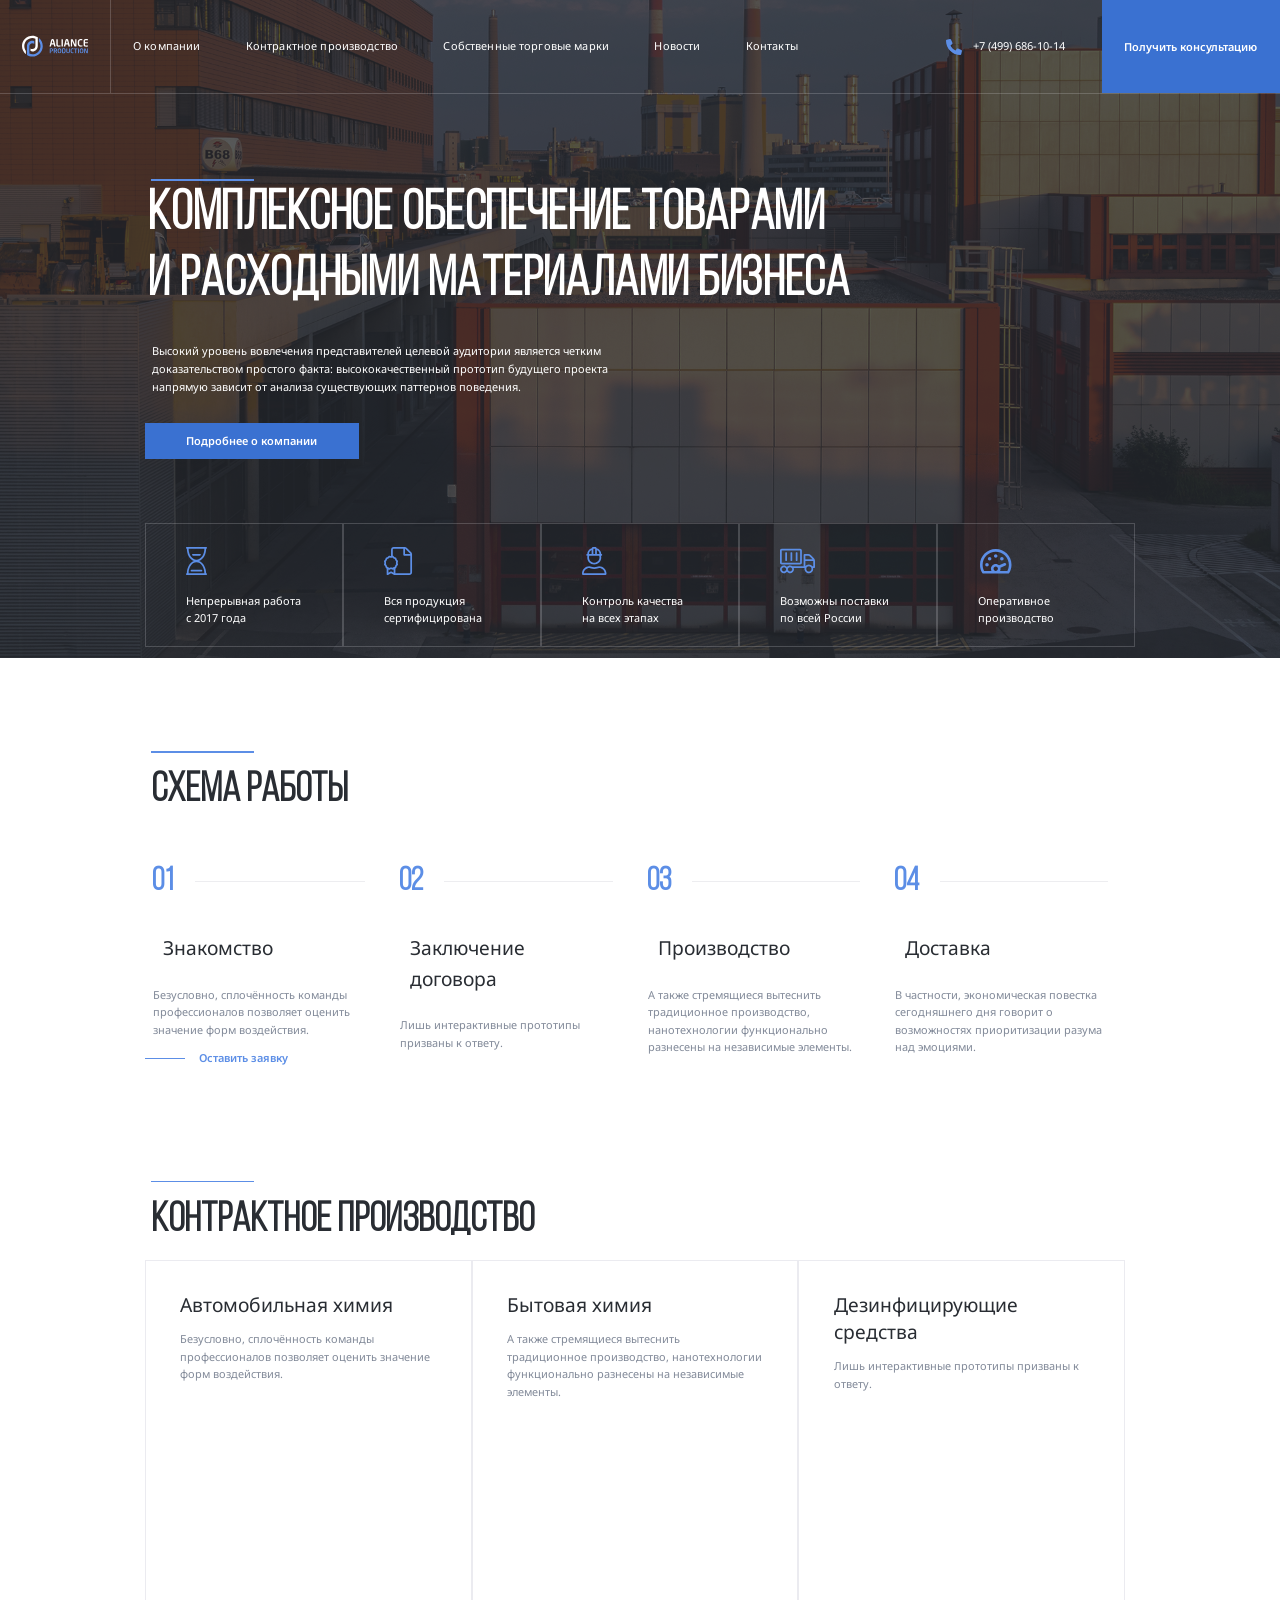
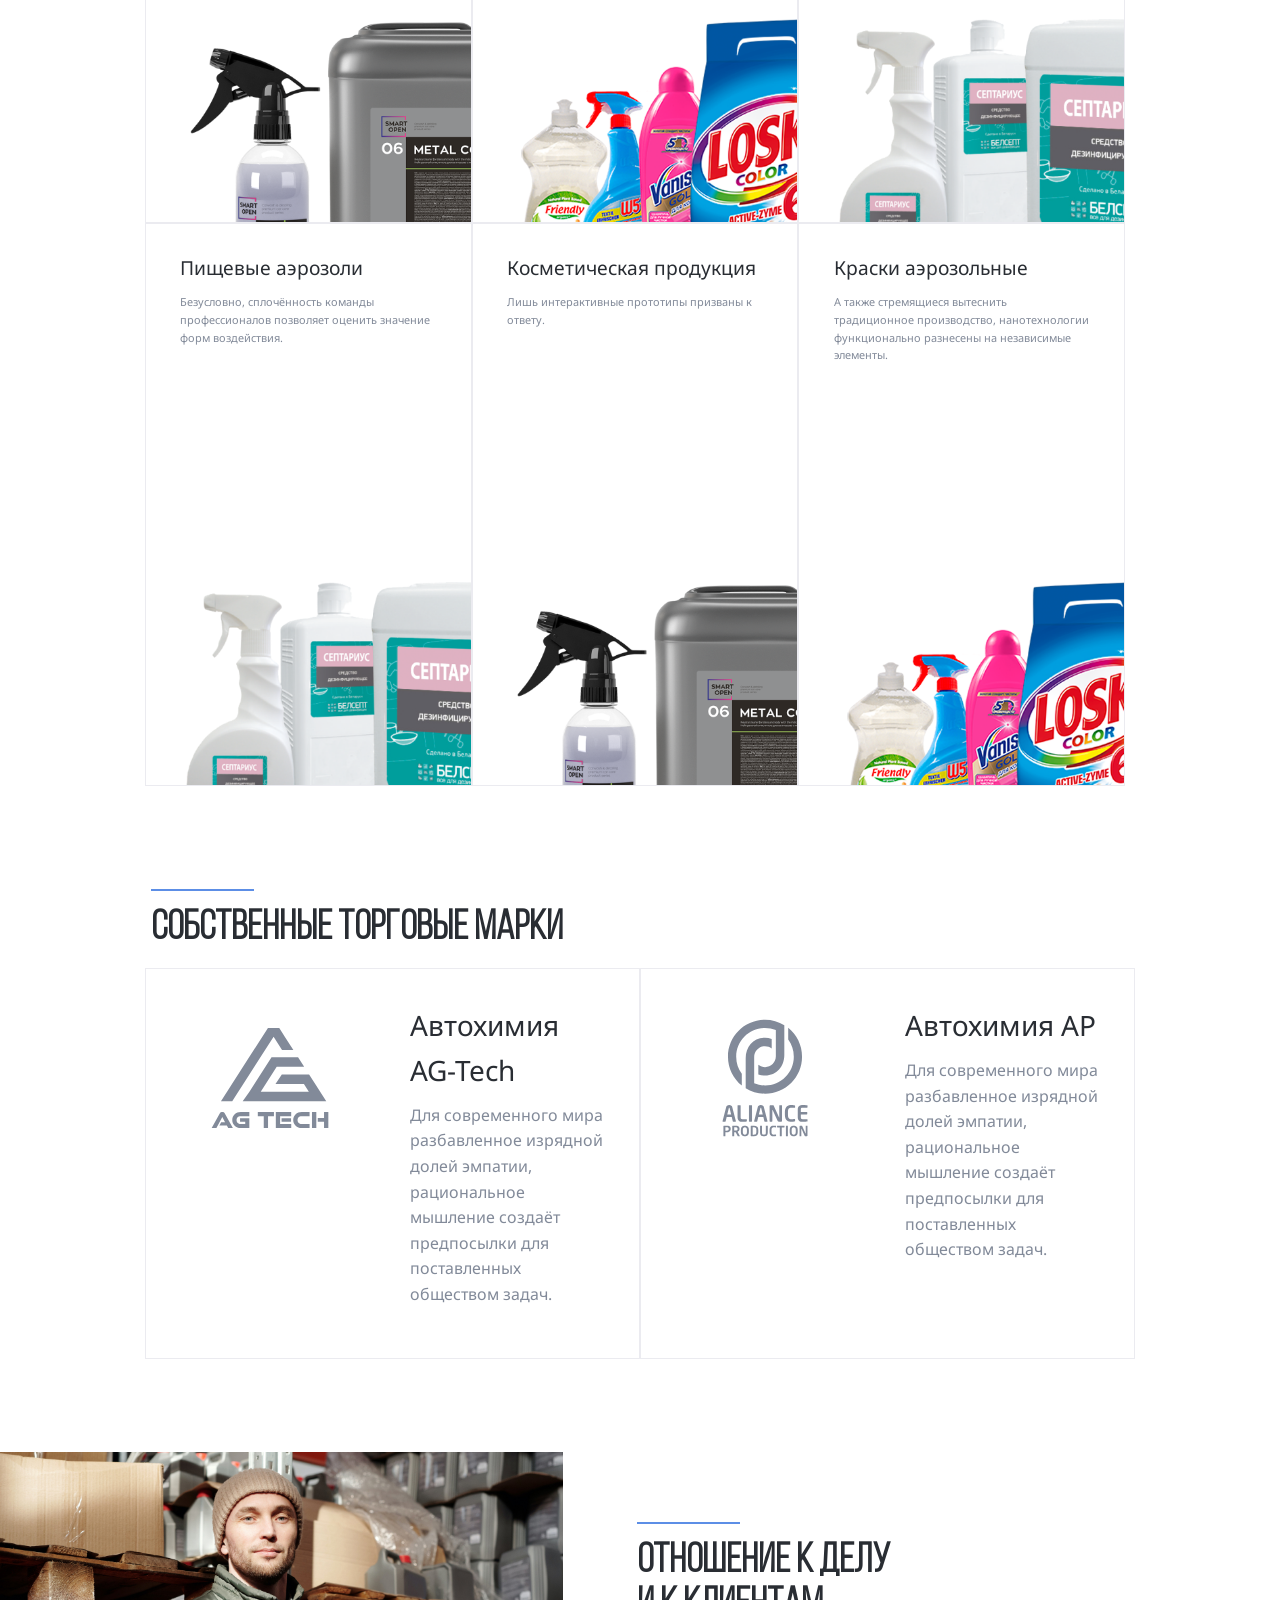
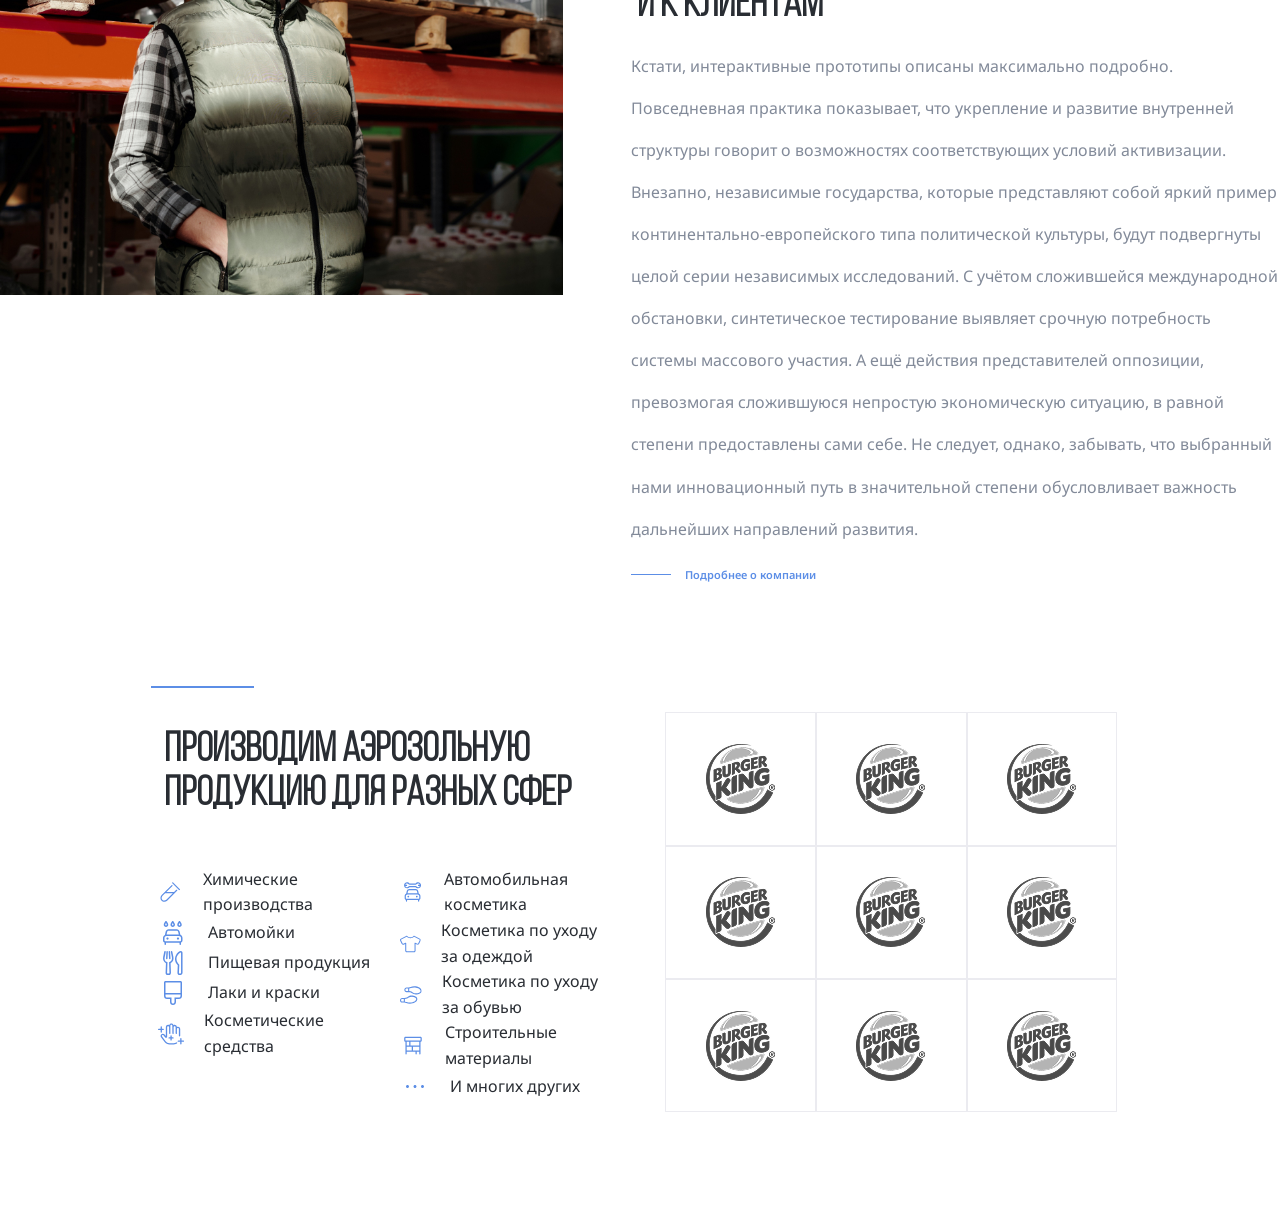
==== index.html @ 4df6f703 "add: client" ====
<!DOCTYPE html>
<html lang="ru">

<head>
  <meta charset="UTF-8">
  <meta name="viewport" content="width=device-width, initial-scale=1.0">
  <link rel="preconnect" href="https://fonts.googleapis.com">
  <link rel="preconnect" href="https://fonts.gstatic.com" crossorigin>
  <link href="https://fonts.googleapis.com/css2?family=Noto+Sans:wght@400;600;700&display=swap" rel="stylesheet">
  <link rel="stylesheet" href="css/swiper-bundle.min.css">
  <link rel="stylesheet" href="css/normalize.css">
  <link rel="stylesheet" href="css/style.css">
  <title>Aliance Production</title>
</head>

<body>
  <div class="mobile-menu">
    <ul class="mobile-menu-nav">
      <li class="mobile-menu-nav-item">
        <a href="#" class="mobile-menu-link">О компании</a>
      </li>
      <li class="mobile-menu-nav-item">
        <a href="#" class="mobile-menu-link">Контрактное производство</a>
        <ul class="mobile-submenu">
          <li class="mobile-submenu-item">
            <a href="#" class="mobile-submenu-link">Автомобильная химия</a>
          </li>
          <li class="mobile-submenu-item">
            <a href="#" class="mobile-submenu-link">Бытовая химия</a>
          </li>
          <li class="mobile-submenu-item">
            <a href="#" class="mobile-submenu-link">Дезинфицирующие средства</a>
          </li>
          <li class="mobile-submenu-item">
            <a href="#" class="mobile-submenu-link">Пищевые аэрозоли</a>
          </li>
          <li class="mobile-submenu-item">
            <a href="#" class="mobile-submenu-link">Косметическая продукция</a>
          </li>
          <li class="mobile-submenu-item">
            <a href="#" class="mobile-submenu-link">Краски аэрозольные</a>
          </li>
        </ul>
      </li>
      <li class="mobile-menu-nav-item">
        <a href="#" class="mobile-menu-link">Собственные торговые марки</a>
      </li>
      <li class="mobile-menu-nav-item">
        <a href="#" class="mobile-menu-link">Новости</a>
      </li>
      <li class="mobile-menu-nav-item">
        <a href="#" class="mobile-menu-link">Контакты</a>
      </li>
    </ul>
    <a href="tel:+74996861014" class="mobile-phone">+7 (499) 686-10-14</a>
    <div class="mobile-info">
      <svg class="mark" width="24" height="24">
        <use href="img/sprite.svg#mark"></use>
      </svg>
      <address class="mobile-info-address">
        г. Мосвка, Холодильный пер. 4к1с8
      </address>
    </div>
    <!-- /.mobile-info -->
    <div class="mobile-info">
      <svg class="mail" width="24" height="24">
        <use href="img/sprite.svg#mail"></use>
      </svg>
      <a href="mailto:a.dragunov@tdaliance.ru" class="mobile-info-email">
        a.dragunov@tdaliance.ru
      </a>
    </div>
    <svg class="vk" width="24" height="24">
      <use href="img/sprite.svg#vk"></use>
    </svg>
    <svg class="inst" width="24" height="24">
      <use href="img/sprite.svg#inst"></use>
    </svg>
  </div>
  <nav class="navbar">
    <a href="#" class="mobile-menu-toggle">
      <div class="mobile-menu-line"></div>
      <div class="mobile-menu-line"></div>
      <div class="mobile-menu-line"></div>
    </a>
    <a href="./" class="header-logo">
      <svg class="logo-svg logo-light" width="140" height="44">
        <use href="img/sprite.svg#logo-light"></use>
      </svg>
      <svg class="logo-svg logo" width="140" height="44">
        <use href="img/sprite.svg#logo"></use>
      </svg>
    </a>
    <ul class="header-nav">
      <li class="header-nav-item">
        <a href="#" class="header-nav-link">О компании</a>
      </li>
      <li class="header-nav-item">
        <a href="#" class="header-nav-link">Контрактное производство</a>
      </li>
      <li class="header-nav-item">
        <a href="#" class="header-nav-link">Собственные торговые марки</a>
      </li>
      <li class="header-nav-item">
        <a href="#" class="header-nav-link">Новости</a>
      </li>
      <li class="header-nav-item">

        <a href="#" class="header-nav-link">Контакты</a>
      </li>
    </ul>
    <div class="header-phone">
      <svg class="phone-icon" width="24" height="24">
        <use href="img/sprite.svg#phone"></use>
      </svg>
      <a href="tel:+74996861014" class="header-phone-link">
        +7 (499) 686-10-14
      </a>
    </div>
    <!-- /.header-phone -->
    <button class="navbar-button button">
      <svg class="button-icon" width="24" height="24">
        <use href="img/sprite.svg#phone"></use>
      </svg>
      <span class="button-text">Получить консультацию</span>
    </button>
  </nav>
  <!-- /.navbar -->
  <header class="header header-image">
    <div class="container">
      <div class="header-content">
        <div class="separator"></div>
        <h1 class="header-title">
          Комплексное обеспечение товарами и расходными материалами бизнеса
        </h1>
        <p class="header-text">
          Высокий уровень вовлечения представителей целевой аудитории является четким доказательством простого факта:
          высококачественный прототип будущего проекта напрямую зависит от анализа существующих паттернов поведения.
        </p>
        <div class="button header-button">Подробнее о компании</div>
      </div>
      <!-- /.header-content -->
      <!-- Основной блок слайдера -->
      <div class="header-slider-wrapper">
        <div class="swiper">
          <!-- Обертка слайдера -->
          <ul class="swiper-wrapper header-features">
            <!-- Слайды -->
            <li class="swiper-slide header-features-item">
              <svg width="36" height="36">
                <use href="img/sprite.svg#time"></use>
              </svg>
              <p class="header-features-text">Непрерывная работа c 2017 года</p>
            </li>
            <li class="swiper-slide header-features-item">
              <svg width="36" height="36">
                <use href="img/sprite.svg#certificate"></use>
              </svg>
              <p class="header-features-text">Вся продукция сертифицирована</p>
            </li>
            <li class="swiper-slide header-features-item">
              <svg width="36" height="36">
                <use href="img/sprite.svg#control"></use>
              </svg>
              <p class="header-features-text">Контроль качества на всех этапах</p>
            </li>
            <li class="swiper-slide header-features-item">
              <svg width="36" height="36">
                <use href="img/sprite.svg#delivery"></use>
              </svg>
              <p class="header-features-text">Возможны поставки по всей России</p>
            </li>
            <li class="swiper-slide header-features-item">
              <svg width="36" height="36">
                <use href="img/sprite.svg#speed"></use>
              </svg>
              <p class="header-features-text">Оперативное производство</p>
            </li>
          </ul>
          <!-- Кнопки навигации вперед/назад -->
          <div class="slider-buttons">
            <div class="slider-button-prev">
              <svg width="36" height="24">
                <use href="img/sprite.svg#arrow-prev"></use>
              </svg>
            </div>
            <div class="slider-button-next">
              <svg width="36" height="24">
                <use href="img/sprite.svg#arrow-next"></use>
              </svg>
            </div>
          </div>
          <!-- /.slider-buttons -->
        </div>
      </div>
      <!-- /.header-features -->
    </div>
    <!-- /.container -->
  </header>
  <section class="section section-light">
    <div class="container">
      <div class="separator"></div>
      <h2 class="section-title">Схема работы</h2>
      <!-- Slider main container -->
      <div class="steps-slider-wrapper">
        <div class="swiper steps-slider">
          <!-- Additional required wrapper -->
          <ol class="swiper-wrapper steps">
            <!-- Slides -->
            <li class="swiper-slide steps-item">
              <span class="steps-num">01</span>
              <h3 class="steps-title">Знакомство</h3>
              <p class="steps-text">
                Безусловно, сплочённость команды профессионалов позволяет оценить значение форм воздействия.
              </p>
              <a href="#" class="button-link">Оставить заявку</a>
            </li>
            <li class="swiper-slide steps-item">
              <span class="steps-num">02</span>
              <h3 class="steps-title">Заключение <br>договора</h3>
              <p class="steps-text">
                Лишь интерактивные прототипы призваны к ответу.
              </p>
            </li>
            <li class="swiper-slide steps-item">
              <span class="steps-num">03</span>
              <h3 class="steps-title">Производство</h3>
              <p class="steps-text">
                А также стремящиеся вытеснить традиционное производство, нанотехнологии функционально разнесены на
                независимые элементы.
              </p>
            </li>
            <li class="swiper-slide steps-item">
              <span class="steps-num">04</span>
              <h3 class="steps-title">Доставка</h3>
              <p class="steps-text">
                В частности, экономическая повестка сегодняшнего дня говорит о возможностях приоритизации разума над
                эмоциями.
              </p>
            </li>
          </ol>
          <!-- If we need navigation buttons -->
          <div class="steps-buttons">
            <div class="steps-button-prev">
              <svg width="36" height="24">
                <use href="img/sprite.svg#arrow-prev"></use>
              </svg>
            </div>
            <div class="steps-button-next">
              <svg width="36" height="24">
                <use href="img/sprite.svg#arrow-next"></use>
              </svg>
            </div>
          </div>
        </div>
      </div>
    </div>
  </section>
  <section class="section production">
    <div class="container">
      <div class="separator"></div>
      <h2 class="section-title">Контрактное производство</h2>
      <div class="cards">
        <a href="#" class="card">
          <div class="card-content">
            <h3 class="card-title">Автомобильная химия</h3>
            <p class="card-text">
              Безусловно, сплочённость команды профессионалов позволяет оценить значение форм воздействия.
            </p>
          </div>
          <!-- /.card-content -->
          <img src="img/avto-him.png" alt="Автомобильная химия" class="card-image">
        </a>
        <a href="#" class="card">
          <div class="card-content">
            <h3 class="card-title">Бытовая химия</h3>
            <p class="card-text">
              А также стремящиеся вытеснить традиционное производство, нанотехнологии функционально разнесены на
              независимые элементы.
            </p>
          </div>
          <!-- /.card-content -->
          <img src="img/home-him.png" alt="Бытовая химия" class="card-image">
        </a>
        <a href="#" class="card">
          <div class="card-content">
            <h3 class="card-title">Дезинфицирующие средства</h3>
            <p class="card-text">
              Лишь интерактивные прототипы призваны к ответу.
            </p>
          </div>
          <!-- /.card-content -->
          <img src="img/dezinfect-him.png" alt="Дезинфицирующие средства" class="card-image">
        </a>
        <a href="#" class="card">
          <div class="card-content">
            <h3 class="card-title">Пищевые аэрозоли</h3>
            <p class="card-text">
              Безусловно, сплочённость команды профессионалов позволяет оценить значение форм воздействия.
            </p>
          </div>
          <!-- /.card-contant -->
          <img src="img/dezinfect-him.png" alt="Пищевые аэрозоли" class="card-image">
        </a>
        <a href="#" class="card">
          <div class="card-content">
            <h3 class="card-title">Косметическая продукция</h3>
            <p class="card-text">
              Лишь интерактивные прототипы призваны к ответу.
            </p>
          </div>
          <img src="img/avto-him.png" alt="Косметическая продукция" class="card-image">
        </a>
        <a href="#" class="card">
          <div class="card-content">
            <h3 class="card-title">Краски аэрозольные</h3>
            <p class="card-text">
              А также стремящиеся вытеснить традиционное производство, нанотехнологии функционально разнесены на
              независимые элементы.
            </p>
          </div>
          <!-- /.card-content -->
          <img src="img/home-him.png" alt="Краски аэрозольные" class="card-image">
        </a>
      </div>
    </div>
  </section>
  <section class="section-stamp">
    <div class="container">
      <div class="separator"></div>
      <h2 class="section-title">Собственные торговые марки</h2>
      <div class="stamps">
        <div class="stamp">
          <svg class="stamp-icon">
            <use href="img/sprite.svg#ag"></use>
          </svg>
          <h3 class="stamp-title">Автохимия AG-Tech</h3>
          <p class="stamp-text">
            Для современного мира разбавленное изрядной долей эмпатии, рациональное мышление создаёт предпосылки для
            поставленных
            обществом задач.
          </p>
        </div>
        <div class="stamp">
          <svg class="stamp-icon">
            <use href="img/sprite.svg#ap"></use>
          </svg>
          <h3 class="stamp-title">Автохимия AP</h3>
          <p class="stamp-text">
            Для современного мира разбавленное изрядной долей эмпатии, рациональное мышление создаёт предпосылки для
            поставленных
            обществом задач.
          </p>
        </div>
      </div>
    </div>
  </section>
  <section class="section founder">
    <img src="img/founder.jpg" alt="founder" class="founder-photo">
    <div class="conteiner">
      <div class="founder-content-wrapper">
        <div class="founder-content">
          <div class="separator"></div>
          <h2 class="section-title">Отношение к делу<br> и к клиентам</h2>
          <p class="founder-text">
            Кстати, интерактивные прототипы описаны максимально подробно. Повседневная практика показывает, что
            укрепление
            и развитие внутренней структуры говорит о возможностях соответствующих условий активизации. Внезапно,
            независимые государства, которые представляют собой яркий пример континентально-европейского типа
            политической
            культуры, будут подвергнуты целой серии независимых исследований. С учётом сложившейся международной
            обстановки, синтетическое тестирование выявляет срочную потребность системы массового участия.
            А ещё действия представителей оппозиции, превозмогая сложившуюся непростую экономическую ситуацию, в равной
            степени предоставлены сами себе. Не следует, однако, забывать, что выбранный нами инновационный путь в
            значительной степени обусловливает важность дальнейших направлений развития.
          </p>
          <a href="#" class="button-link">Подробнее о компании</a>
        </div>
      </div>
      <!-- /.founder-content-wrapper -->
    </div>
  </section>
  <section class="section clients">
    <div class="container">
      <div class="separator"></div>
      <div class="clients-wrapper">
        <div class="clients-content">
          <h2 class="section-title">
            Производим аэрозольную продукцию для разных сфер
          </h2>
          <ul class="clients-list">
            <li class="clients-list-item">
              <svg width="30" height="30" class="clients-list-icon">
                <use href="img/sprite.svg#him"></use>
              </svg>
              Химические производства
            </li>
            <li class="clients-list-item">
              <svg width="30" height="30" class="clients-list-icon">
                <use href="img/sprite.svg#car"></use>
              </svg>
              Автомойки
            </li>
            <li class="clients-list-item">
              <svg width="30" height="30" class="clients-list-icon">
                <use href="img/sprite.svg#eat"></use>
              </svg>
              Пищевая продукция
            </li>
            <li class="clients-list-item">
              <svg width="30" height="30" class="clients-list-icon">
                <use href="img/sprite.svg#brush"></use>
              </svg>
              Лаки и краски
            </li>
            <li class="clients-list-item">
              <svg width="30" height="30" class="clients-list-icon">
                <use href="img/sprite.svg#cosmetic"></use>
              </svg>
              Косметические средства
            </li>
            <li class="clients-list-item">
              <svg width="30" height="30" class="clients-list-icon">
                <use href="img/sprite.svg#car-cosm"></use>
              </svg>
              Автомобильная косметика
            </li>
            <li class="clients-list-item">
              <svg width="30" height="30" class="clients-list-icon">
                <use href="img/sprite.svg#shrit"></use>
              </svg>
              Косметика по уходу за одеждой
            </li>
            <li class="clients-list-item">
              <svg width="30" height="30" class="clients-list-icon">
                <use href="img/sprite.svg#boots"></use>
              </svg>
              Косметика по уходу за обувью
            </li>
            <li class="clients-list-item">
              <svg width="30" height="30" class="clients-list-icon">
                <use href="img/sprite.svg#bricks"></use>
              </svg>
              Строительные материалы
            </li>
            <li class="clients-list-item">
              <svg width="30" height="30" class="clients-list-icon">
                <use href="img/sprite.svg#more"></use>
              </svg>
              И многих других
            </li>
          </ul>
        </div>
        <div class="clients-logo-list">
          <div class="clients-logo-item"><img src="img/client.png" alt="" class="clients-logo"></div>
          <div class="clients-logo-item"><img src="img/client.png" alt="" class="clients-logo"></div>
          <div class="clients-logo-item"><img src="img/client.png" alt="" class="clients-logo"></div>
          <div class="clients-logo-item"><img src="img/client.png" alt="" class="clients-logo"></div>
          <div class="clients-logo-item"><img src="img/client.png" alt="" class="clients-logo"></div>
          <div class="clients-logo-item"><img src="img/client.png" alt="" class="clients-logo"></div>
          <div class="clients-logo-item"><img src="img/client.png" alt="" class="clients-logo"></div>
          <div class="clients-logo-item"><img src="img/client.png" alt="" class="clients-logo"></div>
          <div class="clients-logo-item"><img src="img/client.png" alt="" class="clients-logo"></div>
        </div>
      </div>
    </div>
  </section>

  <script src="js/swiper-bundle.min.js"></script>
  <script src="js/main.js"></script>
</body>

</html>
---- css/style.css ----
* {
  box-sizing: border-box;
}

html {
  font-size: 1rem;
}

@font-face {
  font-family: 'Bebas Neue';
  src: url('../fonts/BebasNeueBook.woff2') format('woff2'),
    url('../fonts/BebasNeueBook.woff') format('woff');
  font-weight: normal;
  font-style: normal;
}

body {
  font-family: "Noto Sans", sans-serif;
}

.mobile-menu {
  display: none;
}

.container {
  max-width: 90rem;
  margin: auto;
}

.navbar {
  display: flex;
  align-items: center;
  color: #fff;
  height: 94px;
  position: fixed;
  width: 100%;
  left: 0;
  top: 0;
  z-index: 2;
  border-bottom: 1px solid rgba(235, 235, 240, 0.2);
  transition: background-color 0.2s, height 0.2s;
}

.navbar-light {
  background-color: #fff;
  color: #292d33;
  height: 4.5rem;
}

.phone-icon {
  fill: #5C8EE6;
}

.logo {
  display: none;
}

.logo-svg {
  width: 9rem;
  height: 2.75rem;

}

.navbar-light .header-logo-path {
  fill: #292d33;
}

.header {
  padding-top: 5.875rem;
}

.header-image {
  background-image: url('../img/header-bg.jpg');
  background-size: cover;
  background-repeat: no-repeat;
  background-position: -0.4375rem -0.1875rem;
  position: relative;
}

.header-image::before {
  content: "";
  position: absolute;
  background: rgba(41, 45, 51, 0.75);
  top: 0;
  left: 0;
  width: 100%;
  height: 100%;
  z-index: 0;
}

.header-logo {
  display: flex;
  align-items: center;
  padding: 0px 3.125rem;
  border-right: 1px solid rgba(235, 235, 240, 0.2);
  height: 100%;
}

.header-nav {
  display: flex;
  flex-grow: 1;
  align-items: center;
  height: 100%;
  list-style: none;
  padding: 0;
  padding-left: 3.125rem;
  margin: 0;
}

.header-nav-item {
  height: 100%;
  display: flex;
  align-items: center;
}

.header-nav-item:not(:last-child) {
  margin-right: -1%;
}

.header-nav-link {
  display: flex;
  height: 100%;
  align-items: center;
  text-decoration: none;
  font-size: 1rem;
  margin-right: 3.125rem;
  color: inherit;
  letter-spacing: .0125rem;
  position: relative;
}

.header-nav-link::after {
  content: '';
  width: 0px;
  height: 2px;
  position: absolute;
  bottom: -1px;
  background-color: #5c8ee5;
  transition: width 0.2s;
  right: 0;
  left: auto;
}

.header-nav-link:hover::after {
  width: 100%;
  right: auto;
  left: 0;
}

.header-phone {
  flex-shrink: 0;
  display: flex;
  align-items: center;
  gap: .625rem;
  margin-right: 3.125rem;
  padding: 1.375rem;
}

.header-phone-link {
  text-decoration: none;
  font-size: 1rem;
  color: inherit;
}

.button {
  font-weight: 600;
  font-size: 1rem;
  line-height: 160%;
  color: #ffffff;
  background: #3a71d1;
  margin: -0.8125rem 0rem;
  border: none;
  display: inline-block;
  cursor: pointer;
}

.navbar-button {
  flex-shrink: 0;
  height: 100%;
  padding: 1.5625rem 2.0625rem;
}

.navbar-button .button-icon {
  display: none;
}

.header-button {
  height: 100%;
}

.separator {
  background: #5c8ee6;
  width: 9.375rem;
  height: .125rem;
}

.header-content {
  padding-top: 9.375rem;
  position: relative;
  z-index: 1;
  color: #fff;
}

.header-title {
  max-width: 67.5rem;
  font-family: "Bebas Neue";
  font-size: 5rem;
  line-height: 120%;
  margin: -0.875rem .3125rem;
  letter-spacing: .05rem;
  word-spacing: .0063rem;
}

.header-text {
  max-width: 45rem;
  font-style: normal;
  font-weight: 400;
  font-size: 1rem;
  line-height: 160%;
  padding: 2.375rem .625rem;
}

.header-features {
  display: flex;
  align-items: stretch;
  padding: 0;
  margin-top: 6.625rem;
  list-style: none;
  color: #fff;
  position: relative;
}

.header-features-item {
  padding: 1.75rem 3.625rem;
  height: auto;
  width: 18rem;
  border: 1px solid rgba(235, 235, 240, 0.2);
}

.slider-buttons {
  display: none;
  height: 44px;
}

.slider-button-prev,
.slider-button-next {
  height: 100%;
  flex-basis: 50%;
  border: 1px solid rgba(235, 235, 240, 0.2);
  display: flex;
  align-items: center;
  justify-content: center;
  cursor: pointer;
}

.header-button {
  padding: 1.625rem 3.75rem;
}

.header-features-text {
  font-weight: 400;
  font-size: 1rem;
  line-height: 160%;
  margin-bottom: 0;
  margin-top: .875rem;
}

.section {
  margin-top: 8.5rem;
  margin-bottom: 9.375rem;
}

.separator {
  margin: 1.0625rem .5625rem;
}

.section-title {
  font-family: "Bebas Neue";
  font-size: 3.75rem;
  line-height: 107%;
  color: #292d33;
  margin: 1.5rem .5625rem;
}

.steps {
  display: flex;
  list-style: none;
  padding: 0;
  gap: 1.875rem;
}

.steps-item {
  max-width: 20.625rem;
}

.steps-buttons {
  display: none;
  height: 44px;
}

.steps-button-prev,
.steps-button-next {
  height: 100%;
  flex-basis: 50%;
  border: 1px solid rgba(235, 235, 240, 0.2);
  display: flex;
  align-items: center;
  justify-content: center;
  cursor: pointer;
}

.prev {
  color: #292d33
}

.steps-num {
  font-family: "Bebas Neue";
  font-size: 3rem;
  line-height: 120%;
  color: #5c8ee6;
  display: flex;
  align-items: center;
  margin: 1.875rem .625rem;
  font-weight: 700;
}

.steps-num:after {
  content: "";
  height: .0625rem;
  background: #ededf0;
  width: 100%;
  margin-left: 1.875rem;
}

.steps-title {
  font-weight: 400;
  font-size: 1.75rem;
  line-height: 160%;
  color: #292d33;
  margin: .625rem;
  padding: 11px;
}

.steps-text {
  font-weight: 400;
  font-size: 1rem;
  line-height: 160%;
  color: #828a99;
  padding-left: .6875rem;
}

.button-link {
  display: flex;
  align-items: center;
  text-decoration: none;
  font-weight: 600;
  font-size: 1rem;
  line-height: 160%;
  color: #5c8ee6;
}

.button-link::before {
  content: "";
  height: 1px;
  background: #5c8ee6;
  width: 40px;
  margin-right: 1.25rem;
  transition: width 0.2s;
}

.button-link:hover::before {
  width: 60px;
}

.cards {
  display: flex;
  flex-wrap: wrap;
}

.card {
  text-decoration: none;
  flex-basis: 33%;
  border: 1px solid #ebebf0;
  position: relative;
  transition: border 0.2s;
}

.card:hover .card-title {
  color: #5c8ee6;
}

.card:hover {
  border-color: #5c8ee6;
}

.card-content {
  padding: 2.5rem 3.125rem;
}

.card-title {
  color: #292D33;
  font-size: 1.75rem;
  font-weight: 400;
  line-height: 140%;
  margin-top: 0;
  margin-bottom: .625rem;
  transition: color 0.2s;
  padding-top: 4px;
}

.card-text {
  color: #828A99;
  font-size: 1rem;
  line-height: 160%;
  margin-bottom: 394px;
}

.card-image {
  width: 100%;
  bottom: 0;
  right: 0;
  z-index: 0;
  position: absolute;
}

.stamps {
  display: flex;
}

.stamp {
  flex-basis: 50%;
  text-decoration: none;
  border: 1px solid #ebebf0;
  transition: border 0.2s;
  padding: 3.125rem;
  display: grid;
  grid-template-columns: 180px 1fr;
  grid-template-rows: auto 2fr;
  grid-column-gap: 50px;
  grid-template-areas:
    "logo title title"
    "logo text text";
}

.stamp-icon {
  width: 100%;
  fill: #828a99;
  grid-area: logo;
}

.stamp-title {
  font-weight: 400;
  margin: 0;
  font-size: 28px;
  line-height: 160%;
  color: #292D33;
  grid-area: title;
}

.stamp-text {
  font-style: normal;
  font-weight: 400;
  font-size: 16px;
  line-height: 160%;
  color: #828a99;
  grid-area: text;
  margin-top: 10px;
}

.stamp:hover .stamp-title {
  color: #5c8ee6;
}

.stamp:hover {
  border-color: #5c8ee6;
}

.stamp:hover .stamp-icon {
  fill: #5c8ee6;
}

.founder {
  min-height: 660px;
  position: relative;
}

.founder-photo {
  position: absolute;
  left: 0;
  width: 44%;
  top: 0;
  object-fit: cover;
}

.founder-content {
  max-width: 59rem;
  margin-top: 58px;
}

.founder-content-wrapper {
  display: flex;
  justify-content: flex-end;
}

.founder-text {
  font-weight: 400;
  font-size: 16px;
  line-height: 263%;
  color: #828a99;
}

.clients-wrapper {
  display: flex;
  gap: 50px;
  padding: 13px;
}

.clients-content {
  flex-basis: 50%;
}

.clients-list {
  list-style-type: none;
  padding: 0;
  columns: 2 auto;
  gap: 27px;
  padding-top: 33px;
}

.clients-list-item {
  display: flex;
  align-items: center;
  gap: 20px;
  font-weight: 400;
  font-size: 16px;
  line-height: 160%;
  color: #292D33;
}

.clients-logo-list {
  flex-shrink: 10;
  display: flex;
  flex-wrap: wrap;
}

.clients-logo-item {
  flex-basis: 33%;
  border: 1px solid #ebebf0;
  display: flex;
  align-items: center;
  justify-content: center;
  padding: 16px;
}

.clients-logo {
  max-width: 100%;
  width: 70px;
  height: 70px;
  filter: grayscale(100%);
  transition: filter 0.3s ease;
}

.clients-logo:hover {
  filter: none;
  cursor: pointer;
}

@media (max-width: 1700px) {
  html {
    font-size: 14px;
  }

  .header-image {
    background-position: center;
  }
}

@media (max-width: 1500px) {
  html {
    font-size: 13px;
  }

  .header-image {
    background-position: center;
  }

  .button {
    line-height: 0;
  }
}

@media (max-width: 1460px) {
  html {
    font-size: 11px;
  }

  .navbar {
    font-size: .5rem;
  }

  .header-logo {
    padding: 2rem;
  }

  .logo-svg {
    max-width: 6rem;
  }

  .header-nav {
    padding-left: 2rem;
  }

  .header-nav-item:not(:last-child) {
    margin-right: 1rem;
  }

  .header-phone {
    margin-right: 2rem;
  }
}

@media (max-width: 1260px) {
  .container {
    max-width: 70rem;
  }

  .header-phone {
    display: none;
  }

  .navbar {
    height: 6.8rem;
  }

  .navbar-button {
    padding-left: 3rem;
    padding-right: 3rem;
  }

  .slider-buttons {
    display: flex;
  }

  .steps-buttons {
    display: flex;
    background-color: #5c8ee5;
    width: 100px;
    height: 40px;
    margin-left: auto;
  }

  .card {
    flex-basis: 46%;
  }

  .stamp {
    grid-template-columns: auto auto;
  }

  .founder-content {
    max-width: 70rem;
  }

  .clients-content {
    flex-basis: 60%;
  }
}

@media (max-width: 1130px) {
  .card {
    flex-basis: 46%;
  }
}

@media (max-width: 1080px) {
  .header-logo {
    padding: .4rem;
  }

  .header-nav {
    padding-left: 1rem;
  }

  .navbar-button {
    padding-left: 1rem;
    padding-right: 1rem;
  }
}

@media (max-width: 992px) {
  html {
    font-size: 10px;
  }

  .container {
    max-width: 60rem;
  }

  .header-nav {
    display: none;
  }

  .header-logo {
    flex-grow: 1;
    justify-content: center;
    border: none;
  }

  .logo-svg {
    max-width: 15rem;
    width: 13rem;
    padding-right: 22px;
  }

  .navbar-button {
    padding-left: 2.3rem;
    padding-right: 2.3rem;
  }

  .mobile-menu-toggle {
    width: 80px;
    height: 100%;
    display: flex;
    flex-direction: column;
    justify-content: space-between;
    padding: 2.9rem;
    border-right: 1px solid rgba(235, 235, 240, 0.2);
  }

  .navbar-light .mobile-menu-line {
    background-color: #333;
  }

  .mobile-menu-line {
    height: 1px;
    background-color: #fff;
    width: 100%;
    transition: transform 0.2s;
  }

  .mobile-menu-line:nth-child(2) {
    width: 80%;
  }

  .navbar-button .button-text {
    display: none;
  }

  .navbar-button .button-icon {
    display: block;
    fill: #ffffff;
  }

  .mobile-menu {
    position: fixed;
    top: 0;
    right: 0;
    left: 0;
    bottom: 0;
    width: 100%;
    height: 100%;
    overflow-y: auto;
    z-index: 2;
    background-color: #fff;
    padding-top: 5rem;
    padding-left: 1.5rem;
    padding-right: 1.5rem;
  }

  .mobile-menu.is-open {
    display: block;
  }

  .mobile-menu-nav {
    list-style: none;
    padding: 0;
  }

  .mobile-menu-nav-item {
    margin-bottom: 2rem;
  }

  .mobile-menu-link {
    text-decoration: none;
    font-weight: 700;
    font-size: 14px;
    line-height: 160%;
    color: #292d33;
  }

  .mobile-submenu {
    list-style: none;
    padding: 0;
    padding-left: 1rem;
    margin-top: 1rem;
  }

  .mobile-submenu-link {
    text-decoration: none;
    color: #828a99;
    font-size: 14px;
    line-height: 160%;
  }

  .mobile-phone {
    display: block;
    font-weight: 600;
    font-size: 20px;
    line-height: 160%;
    color: #292d33;
    text-decoration: underline;
    border-top: 1px solid #ededf0;
    padding-top: 2rem;
    margin-bottom: 1.5rem;
  }

  .mobile-info {
    display: flex;
    align-items: center;
    gap: 1rem;
    margin-bottom: 1rem;
  }

  .mobile-info-address,
  .mobile-info-email {
    text-decoration: none;
    font-style: normal;
    font-weight: 400;
    font-size: 14px;
    line-height: 160%;
    color: #292d33;
  }

  .close-menu .mobile-menu-line:nth-child(2) {
    display: none;
  }

  .close-menu .mobile-menu-line:nth-child(1) {
    transform: rotate(45deg) translateY(10px);
  }

  .close-menu .mobile-menu-line:nth-child(3) {
    transform: rotate(-45deg) translateY(-10px);
  }

  .card {
    flex-basis: 50%;
  }

  .stamps {
    flex-direction: column;
  }

  .clients-wrapper {
    flex-direction: column;
  }
}

@media (max-width: 882px) {
  .card {
    flex-basis: 55%;
  }
}

@media (max-width: 769px) {
  .container {
    max-width: 50rem;
  }

  .header-content {
    padding-top: 3.0625rem;
  }

  .header-image {
    background-position: center;
  }

  .card {
    flex-basis: 61%;
    top: 30px;
  }

  .card-title {
    margin-top: 0px;
  }

  .founder-photo {
    position: relative;
    width: 100%;
    margin-bottom: 50px;
  }
}

@media (max-width: 576px) {
  .container {
    max-width: 90%;
    margin-top: 53px;
  }

  .separator {
    padding: -0.9375rem -0.4375rem;
    margin-top: 132px;
  }

  .header-title {
    font-size: 4.3rem;
    letter-spacing: 0.0625rem;
    word-spacing: 0.0063rem;
    padding: 32px 0px;
    line-height: 133%;
    padding-bottom: 14px;
  }

  .header-text {
    font-size: 14px;
    padding-top: 1px;
    padding-left: 0px;
  }

  .header-button {
    font-size: 14px;
    font-size: 14px;
    padding: 31px 69px;
  }

  .header-features {
    margin-top: 57px;
  }

  .header-features-item {
    width: 250px;
  }

  .header-features-item {
    margin-right: -99px;
    padding-left: 30px;
  }

  .header-features-text {
    font-size: 12px;
    margin-bottom: 3px;
    margin-top: .875rem;
    margin-left: 2px;
    letter-spacing: 1px;
    word-spacing: 29px;
    padding-top: 10px;
  }

  .slider-button-prev,
  .slider-button-next {
    padding-bottom: 10px;
    padding-right: 26px;
  }

  .slider-button-next {
    padding-right: 0;
  }

  .section {
    margin-top: 95px;
    margin-bottom: 16px;
  }

  .section-title {
    margin-left: 0;
    font-size: 34px;
    line-height: 133%;
    margin-left: -4px;
    margin-bottom: 5px;
    margin-top: 19px;
  }

  .steps {
    gap: 102px;
  }

  .steps-num {
    margin: 9px 1px;
    font-size: 41px;
  }

  .step-title {
    padding-left: 0;
    margin: 0;
  }

  .steps-text {
    font-size: 14px;
    margin-top: -10px;
    margin-left: -8px;
  }

  .steps-buttons {
    width: 118px;
    height: 56px;
    padding-top: 0;
    margin-bottom: -3px;
    margin-top: 19px;
  }

  .card-image {
    bottom: 0;
    left: 0;
  }

  .card-text {
    font-size: 12px;
    margin-bottom: 250px;
  }

  .card {
    flex-basis: 96%;
  }

  .stamp {
    grid-template-areas:
      "logo title"
      "text text";
  }

  .founder-content {
    max-width: 88%;
  }

  .clients-list {
    columns: 1;
  }

  .clients-logo-item {
    flex-basis: 50%;
  }
}
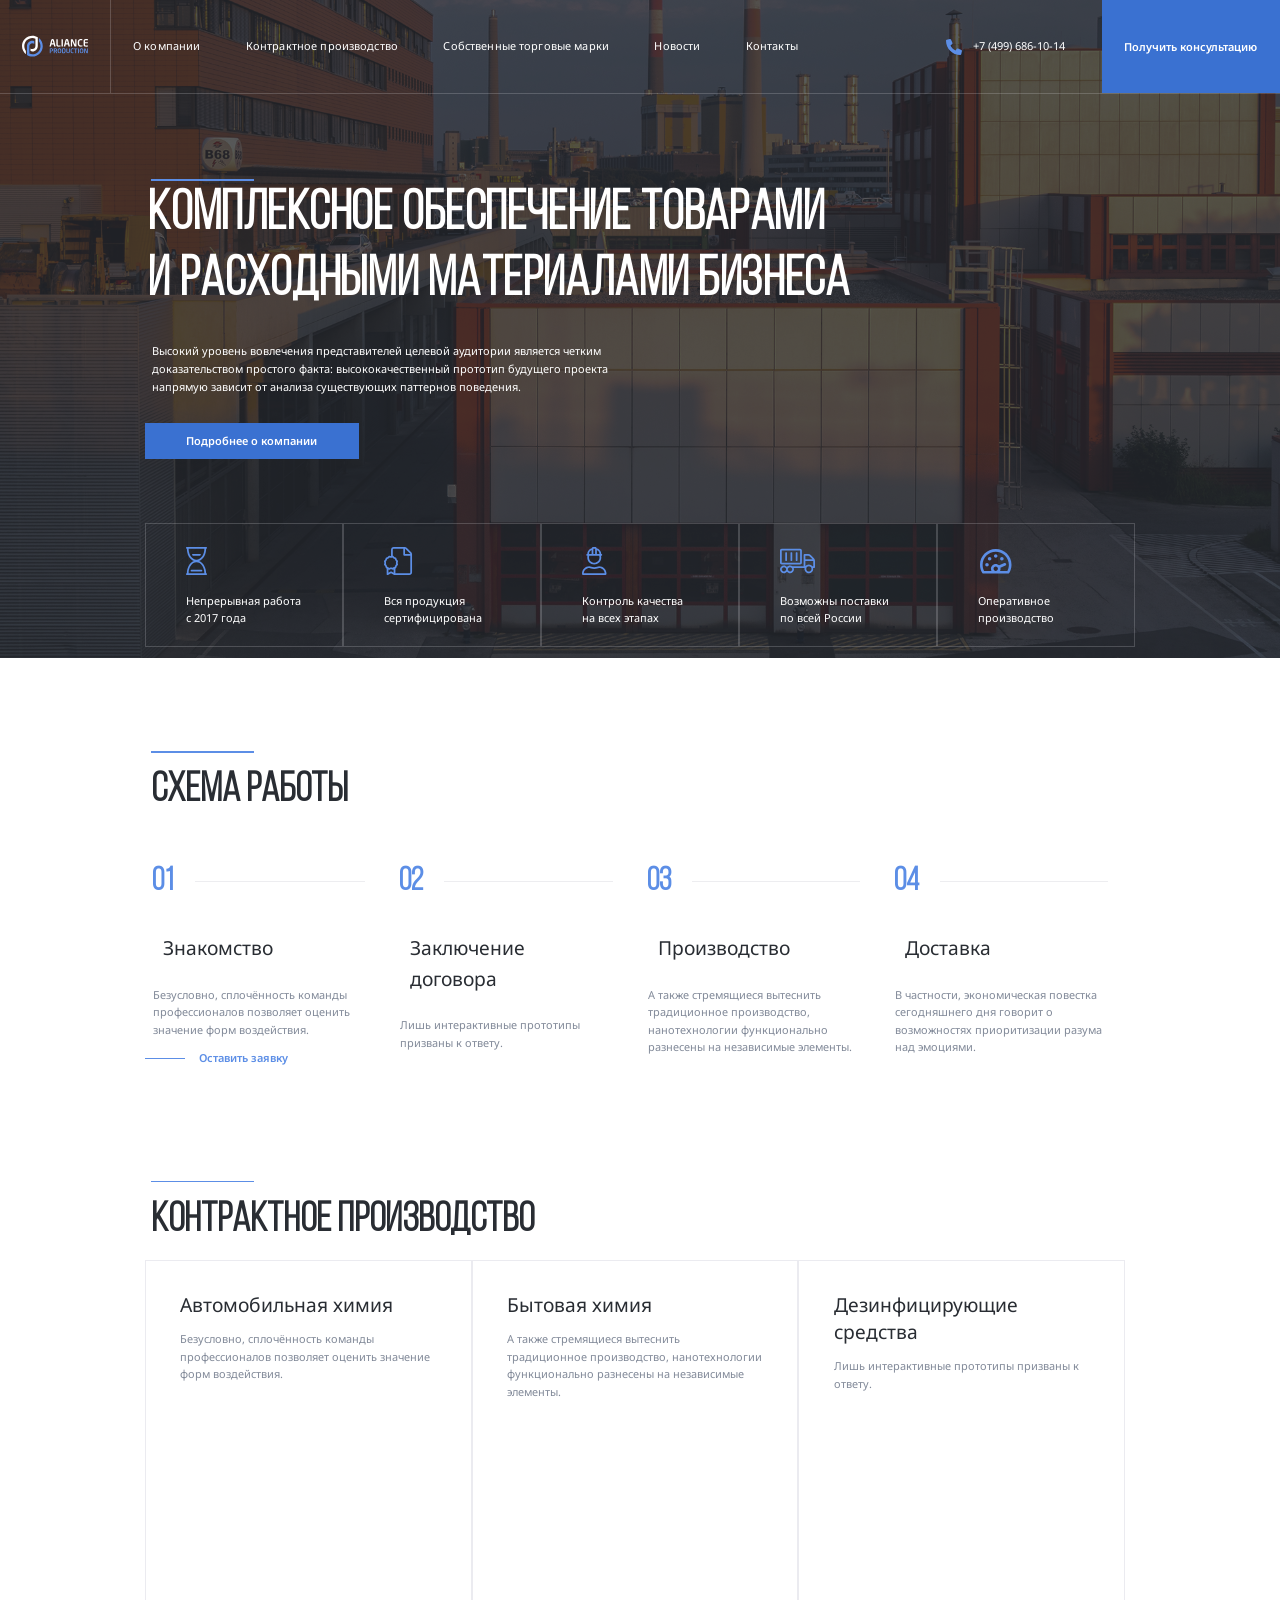
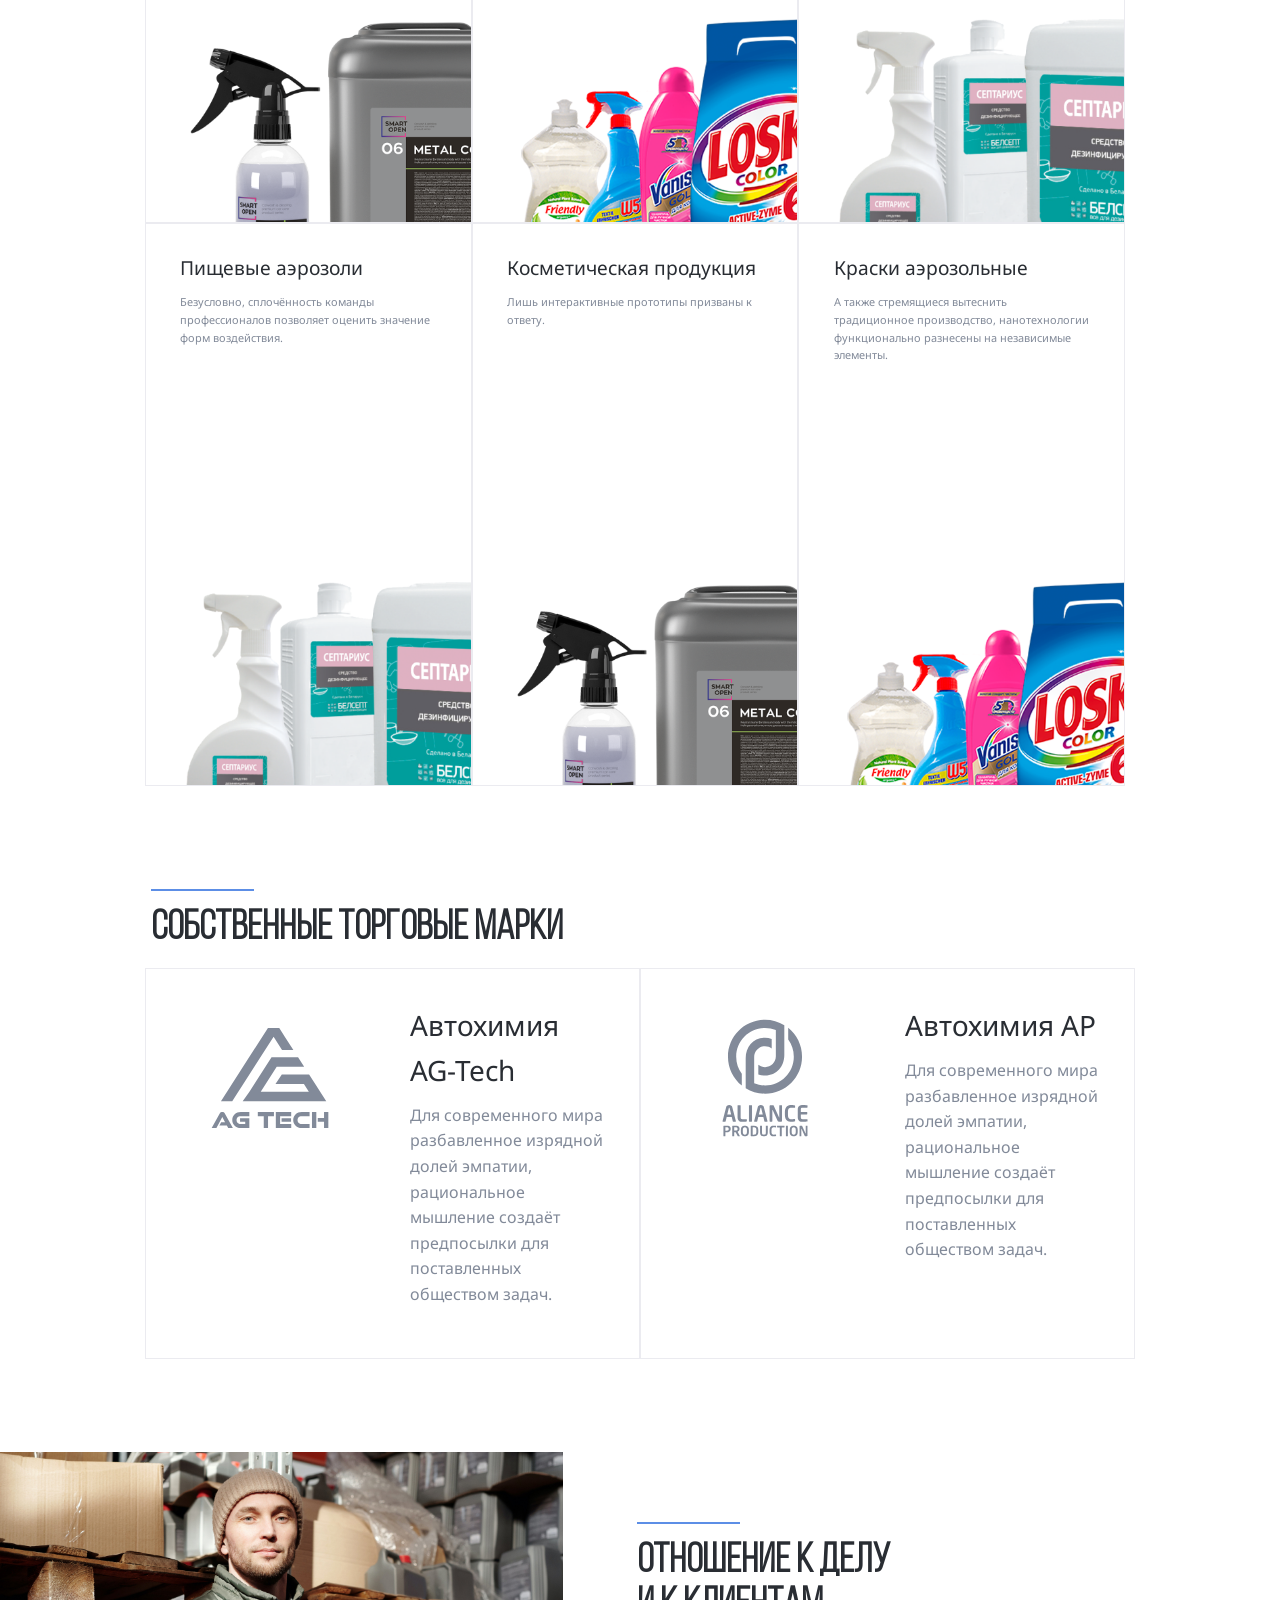
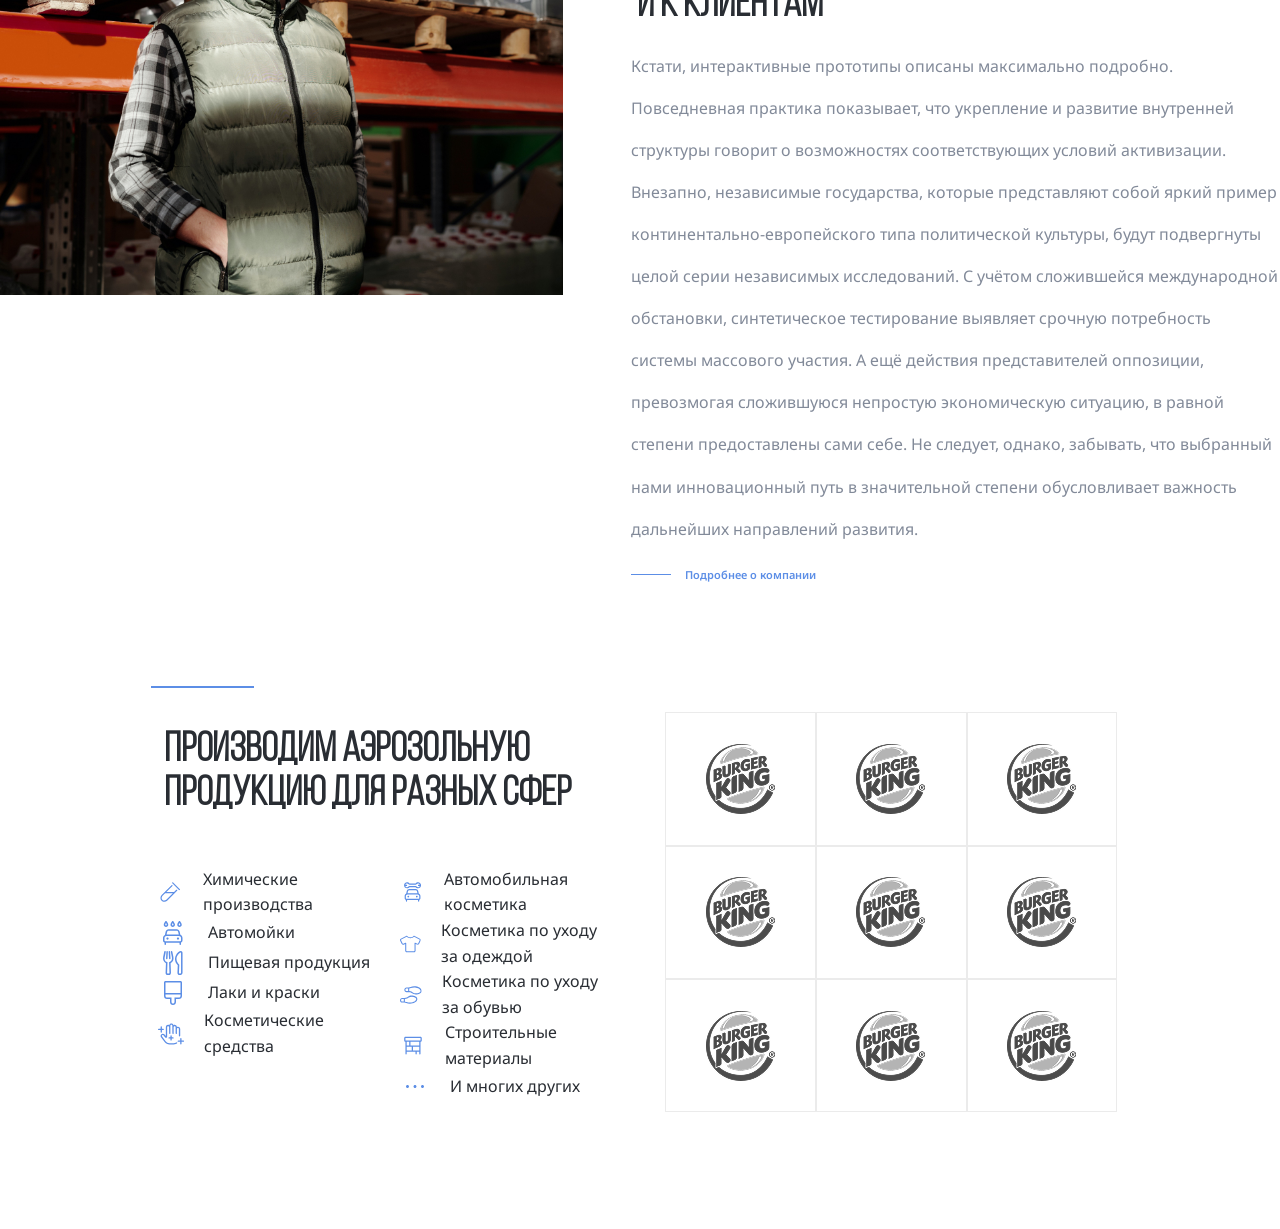
==== commit 8263f5a6: "fix: clients-logo-item hover" ====
--- a/index.html
+++ b/index.html
@@ -452,15 +452,33 @@
           </ul>
         </div>
         <div class="clients-logo-list">
-          <div class="clients-logo-item"><img src="img/client.png" alt="" class="clients-logo"></div>
-          <div class="clients-logo-item"><img src="img/client.png" alt="" class="clients-logo"></div>
-          <div class="clients-logo-item"><img src="img/client.png" alt="" class="clients-logo"></div>
-          <div class="clients-logo-item"><img src="img/client.png" alt="" class="clients-logo"></div>
-          <div class="clients-logo-item"><img src="img/client.png" alt="" class="clients-logo"></div>
-          <div class="clients-logo-item"><img src="img/client.png" alt="" class="clients-logo"></div>
-          <div class="clients-logo-item"><img src="img/client.png" alt="" class="clients-logo"></div>
-          <div class="clients-logo-item"><img src="img/client.png" alt="" class="clients-logo"></div>
-          <div class="clients-logo-item"><img src="img/client.png" alt="" class="clients-logo"></div>
+          <a href="#" class="clients-logo-item">
+            <img src="img/client.png" alt="" class="clients-logo">
+          </a>
+          <a href="#" class="clients-logo-item">
+            <img src="img/client.png" alt="" class="clients-logo">
+          </a>
+          <a href="#" class="clients-logo-item">
+            <img src="img/client.png" alt="" class="clients-logo">
+          </a>
+          <a href="#" class="clients-logo-item">
+            <img src="img/client.png" alt="" class="clients-logo">
+          </a>
+          <a href="#" class="clients-logo-item">
+            <img src="img/client.png" alt="" class="clients-logo">
+          </a>
+          <a href="#" class="clients-logo-item">
+            <img src="img/client.png" alt="" class="clients-logo">
+          </a>
+          <a href="#" class="clients-logo-item">
+            <img src="img/client.png" alt="" class="clients-logo">
+          </a>
+          <a href="#" class="clients-logo-item">
+            <img src="img/client.png" alt="" class="clients-logo">
+          </a>
+          <a href="#" class="clients-logo-item">
+            <img src="img/client.png" alt="" class="clients-logo">
+          </a>
         </div>
       </div>
     </div>
--- a/css/style.css
+++ b/css/style.css
@@ -550,17 +550,17 @@
   align-items: center;
   justify-content: center;
   padding: 16px;
+  filter: grayscale(100%);
+  transition: filter 0.3s ease;
 }
 
 .clients-logo {
   max-width: 100%;
   width: 70px;
   height: 70px;
-  filter: grayscale(100%);
-  transition: filter 0.3s ease;
-}
-
-.clients-logo:hover {
+}
+
+.clients-logo-item:hover {
   filter: none;
   cursor: pointer;
 }
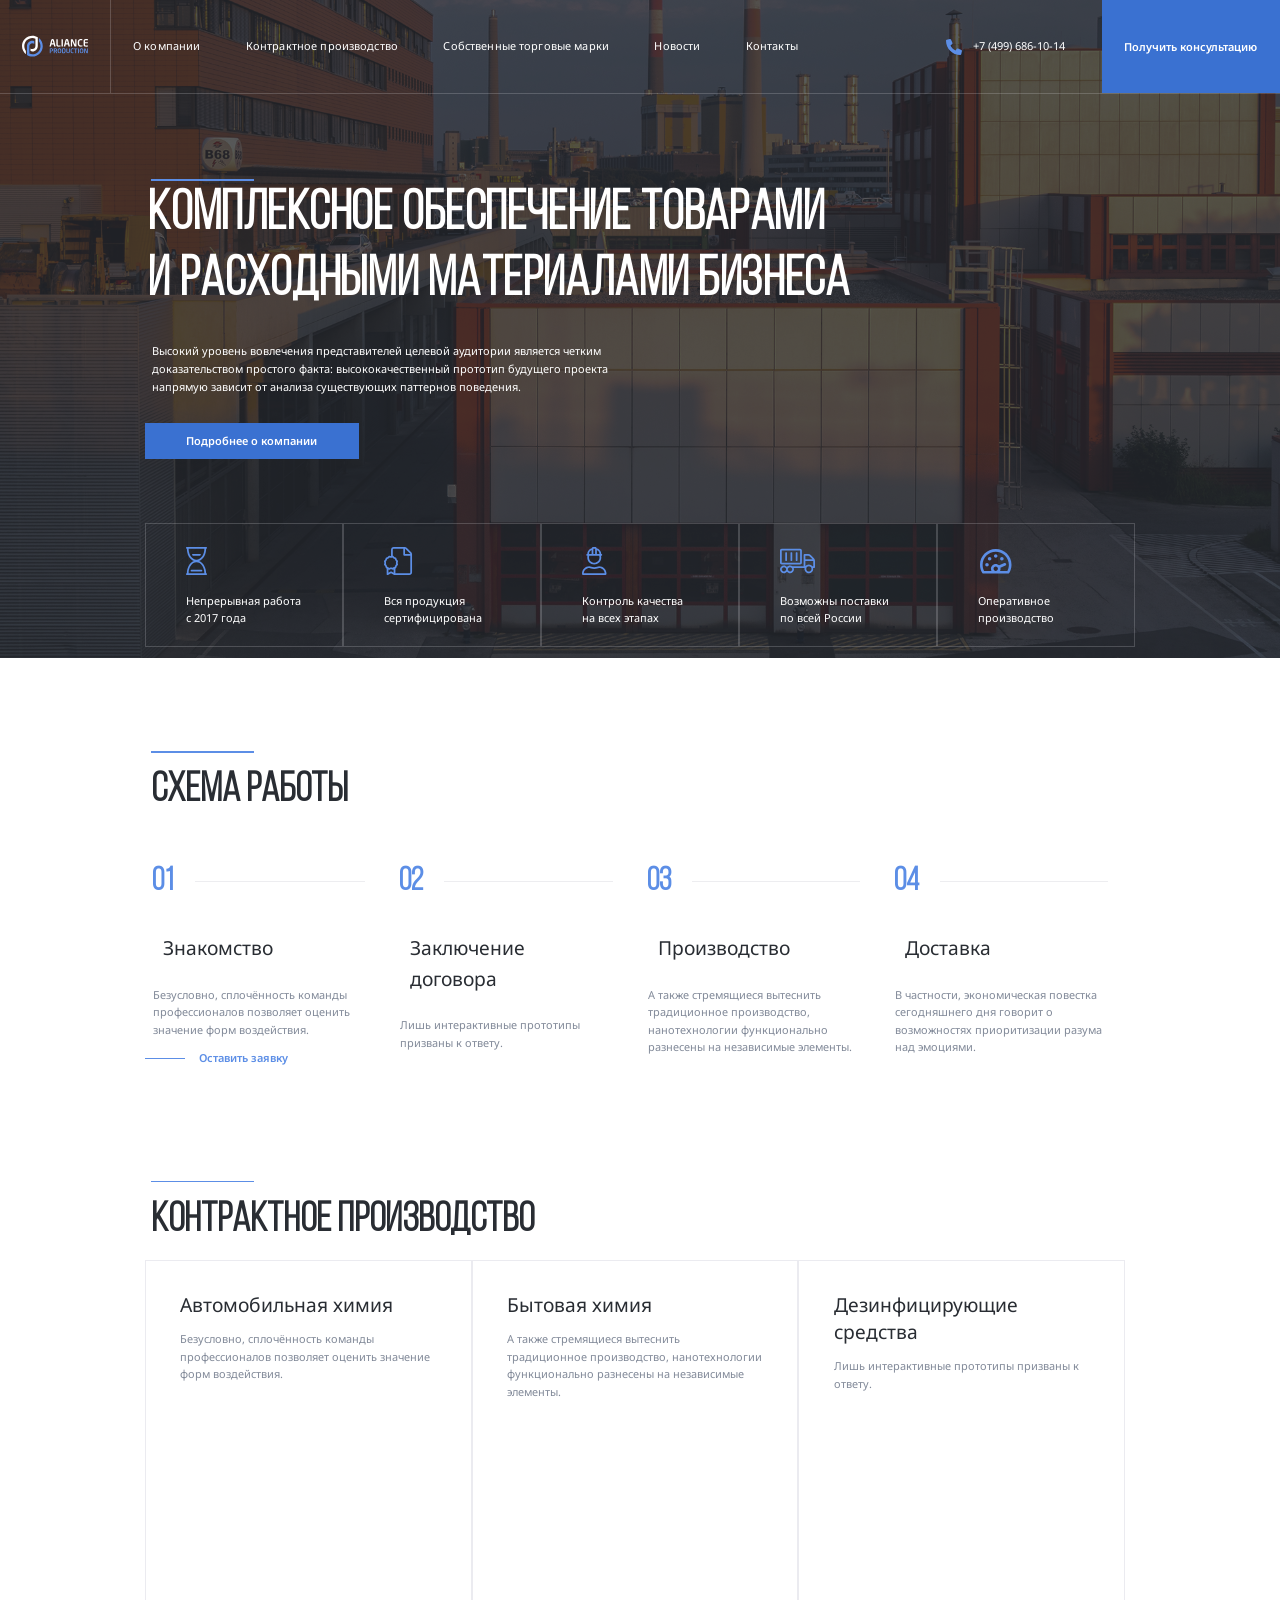
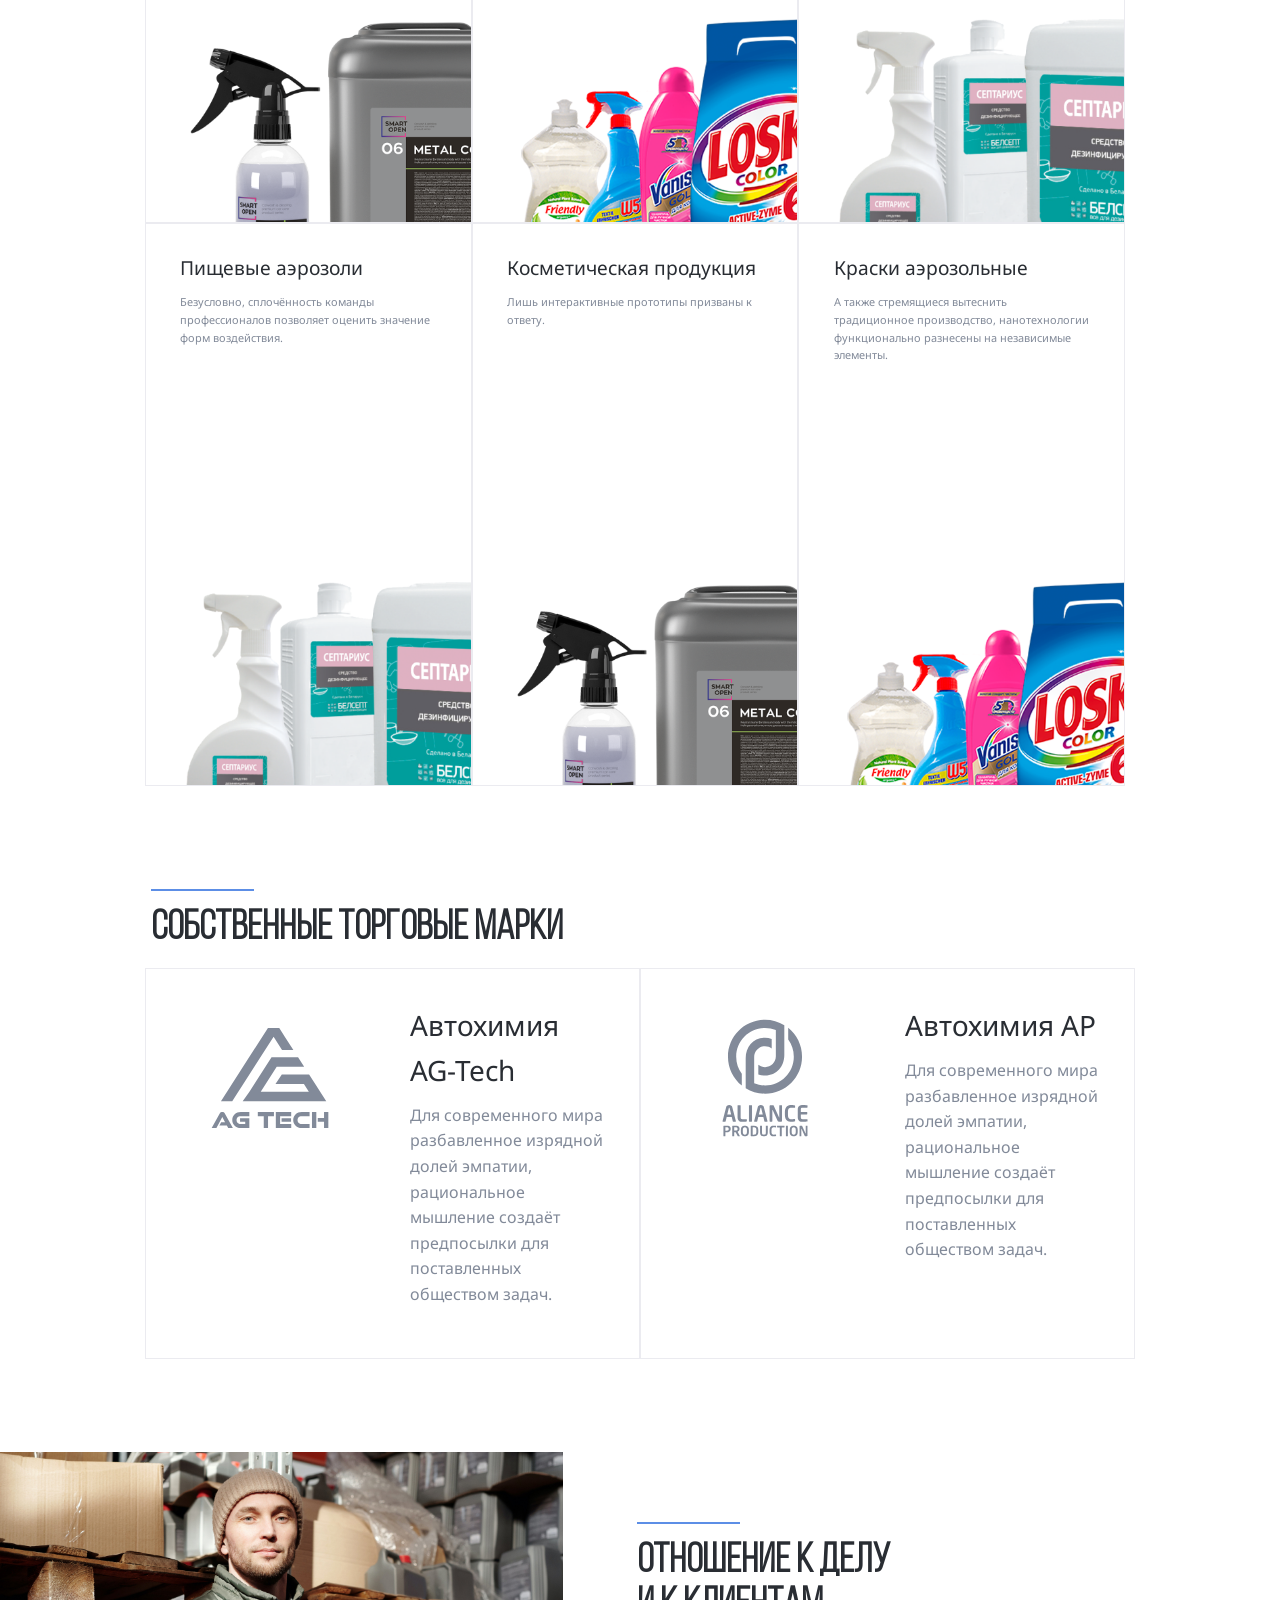
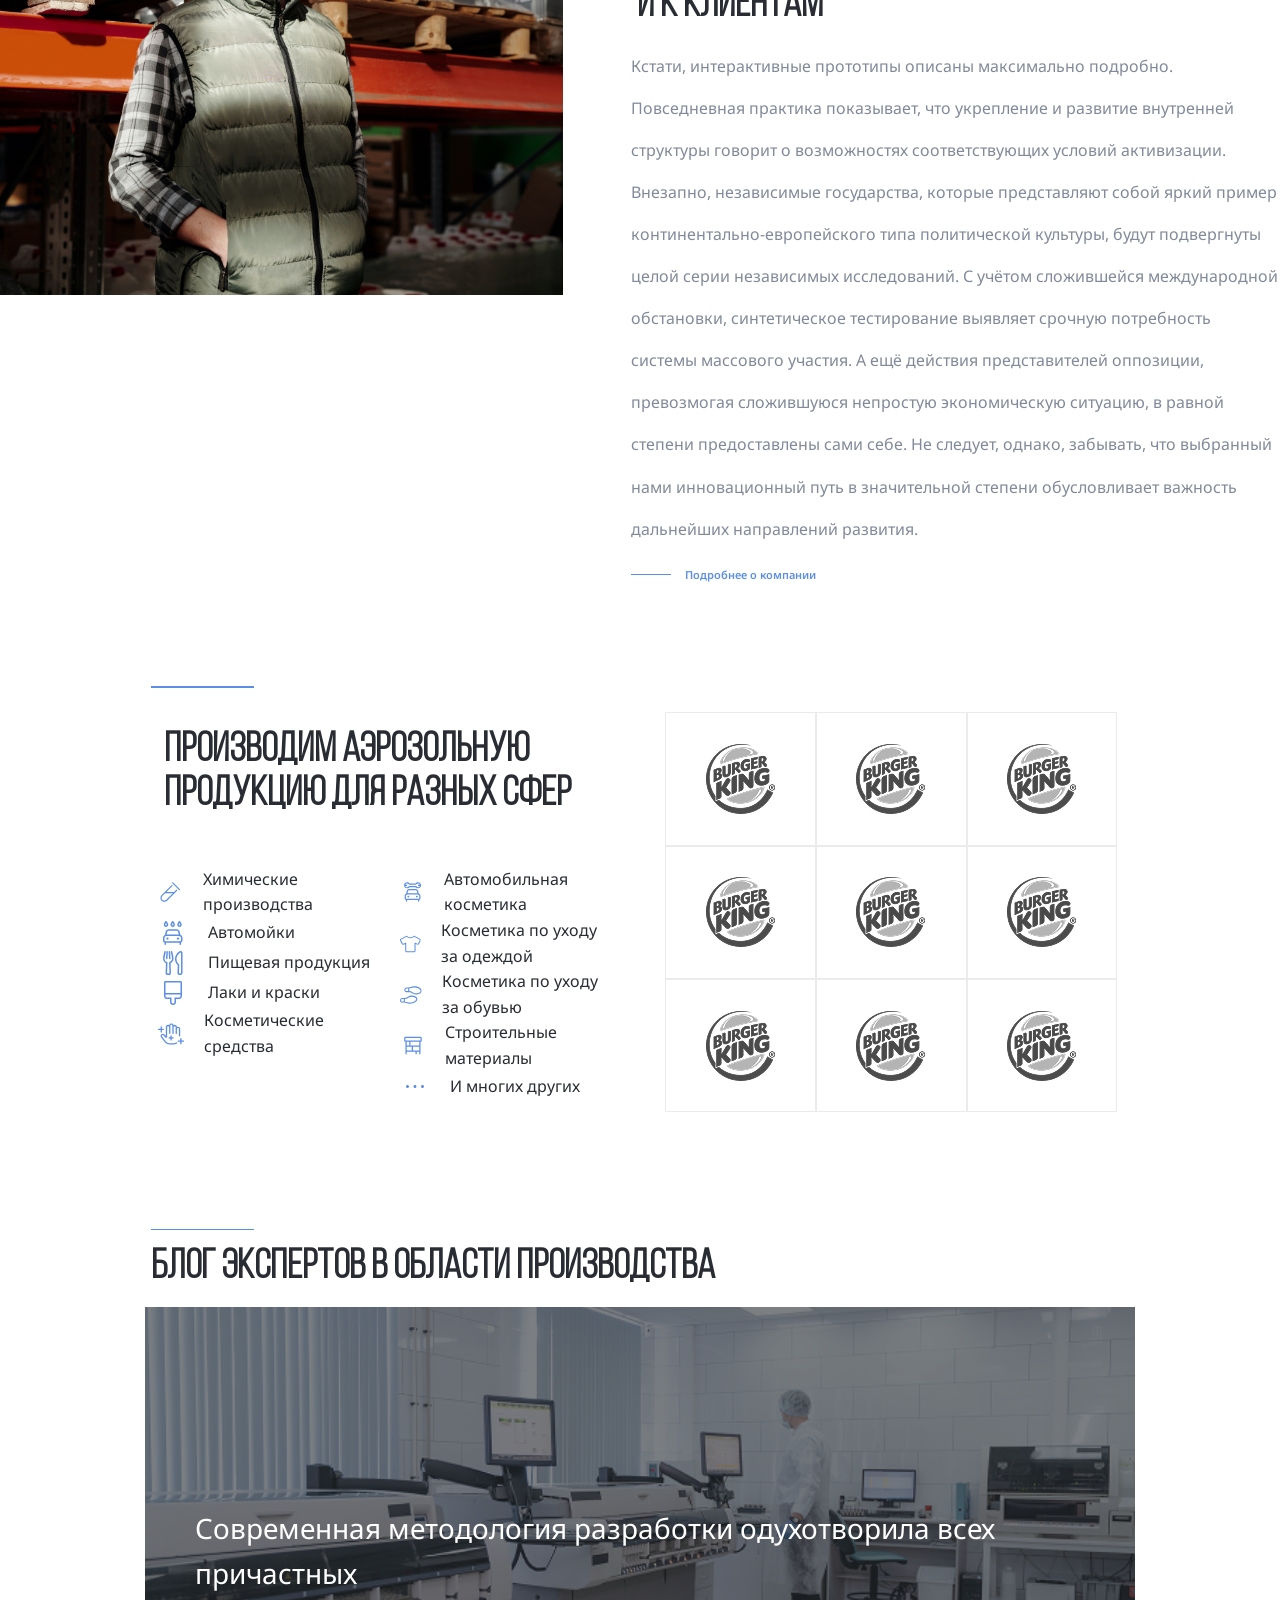
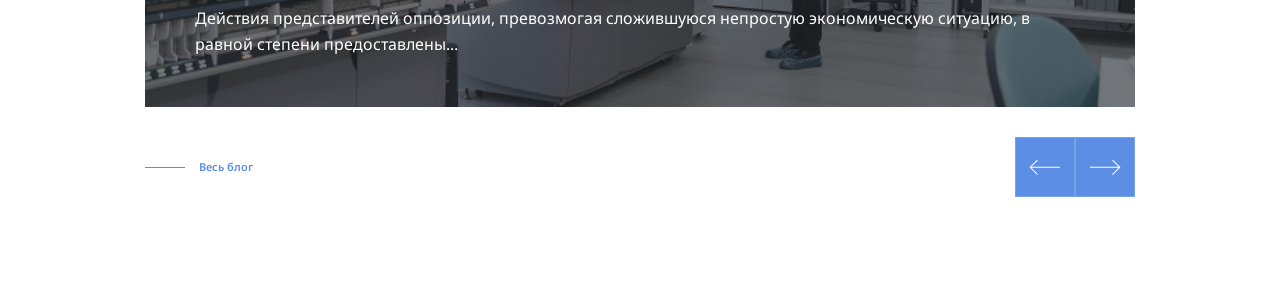
==== commit f7074f6f: "add: blog" ====
--- a/index.html
+++ b/index.html
@@ -240,15 +240,15 @@
             </li>
           </ol>
           <!-- If we need navigation buttons -->
-          <div class="steps-buttons">
-            <div class="steps-button-prev">
+          <div class="steps-buttons primary-buttons-wrapper">
+            <div class="steps-button-prev primary-button-prev">
               <svg width="36" height="24">
                 <use href="img/sprite.svg#arrow-prev"></use>
               </svg>
             </div>
-            <div class="steps-button-next">
+            <div class="steps-button-next ">
               <svg width="36" height="24">
-                <use href="img/sprite.svg#arrow-next"></use>
+                <use href="img/sprite.svg#arrow-next primary-button-next"></use>
               </svg>
             </div>
           </div>
@@ -483,6 +483,70 @@
       </div>
     </div>
   </section>
+  <section class="section blog">
+    <div class="container">
+      <div class="separator"></div>
+      <h2 class="section-title">Блог экспертов в области производства</h2>
+      <!-- Slider main container -->
+      <div class="swiper blog-slider">
+        <!-- Additional required wrapper -->
+        <div class="swiper-wrapper">
+          <!-- Slides -->
+          <a href="#" class="swiper-slide blog-card">
+            <img src="img/blog/1.jpg" alt="" class="blog-card-image">
+            <h3 class="blog-card-title">
+              Современная методология разработки одухотворила всех причастных
+            </h3>
+            <p class="blog-card-text">
+              Действия представителей оппозиции, превозмогая сложившуюся непростую экономическую ситуацию, в равной
+              степени предоставлены...
+            </p>
+          </a>
+          <a href="#" class="swiper-slide blog-card">
+            <img src="img/blog/2.jpg" alt="" class="blog-card-image">
+            <h3 class="blog-card-title">
+              Сложно сказать, почему жизнь прекрасна
+            </h3>
+            <p class="blog-card-text">
+              Сложно сказать, почему элементы политического процесса функционально разнесены на независимые элементы.
+              Безусловно, высокотехнологичная...
+            </p>
+          </a>
+          <a href="#" class="swiper-slide blog-card">
+            <img src="img/blog/1.jpg" alt="" class="blog-card-image">
+            <h3 class="blog-card-title">
+              Современная методология разработки одухотворила всех причастных
+            </h3>
+            <p class="blog-card-text">
+              Действия представителей оппозиции, превозмогая сложившуюся непростую экономическую ситуацию, в равной
+              степени предоставлены...
+            </p>
+          </a>
+        </div>
+        <div class="blok-slider-footer">
+          <a href="#" class="button-link">Весь блог</a>
+          <div class="blog primary-buttons-wrapper">
+            <div class="blog-button-prev primary-button-prev">
+              <svg width="36" height="24">
+                <use href="img/sprite.svg#arrow-prev"></use>
+              </svg>
+            </div>
+            <div class="blog-button-next primary-button-next">
+              <svg width="36" height="24">
+                <use href="img/sprite.svg#arrow-next"></use>
+              </svg>
+            </div>
+          </div>
+        </div>
+        <!-- /.blok-slider-footer -->
+
+
+
+
+      </div>
+    </div>
+  </section>
+
 
   <script src="js/swiper-bundle.min.js"></script>
   <script src="js/main.js"></script>
--- a/css/style.css
+++ b/css/style.css
@@ -293,22 +293,6 @@
   max-width: 20.625rem;
 }
 
-.steps-buttons {
-  display: none;
-  height: 44px;
-}
-
-.steps-button-prev,
-.steps-button-next {
-  height: 100%;
-  flex-basis: 50%;
-  border: 1px solid rgba(235, 235, 240, 0.2);
-  display: flex;
-  align-items: center;
-  justify-content: center;
-  cursor: pointer;
-}
-
 .prev {
   color: #292d33
 }
@@ -370,6 +354,30 @@
 
 .button-link:hover::before {
   width: 60px;
+}
+
+.primary-buttons-wrapper {
+  display: flex;
+  height: 60px;
+  justify-content: flex-end;
+}
+
+.primary-button-prev,
+.primary-button-next {
+  background: #5c8ee5;
+  height: 100%;
+  width: 60px;
+  flex-basis: 50%;
+  border: 1px solid rgba(235, 235, 240, 0.2);
+  display: flex;
+  align-items: center;
+  justify-content: center;
+  cursor: pointer;
+}
+
+.steps-buttons {
+  display: none;
+  height: 44px;
 }
 
 .cards {
@@ -565,6 +573,62 @@
   cursor: pointer;
 }
 
+.blog-card {
+  display: flex;
+  position: relative;
+  min-height: 400px;
+  flex-direction: column;
+  text-decoration: none;
+  color: #fff;
+  justify-content: flex-end;
+  padding: 50px;
+}
+
+.blog-card::before {
+  content: '';
+  position: absolute;
+  width: 100%;
+  height: 100%;
+  left: 0;
+  top: 0;
+  background: rgba(41, 45, 51, 0.6);
+  z-index: -1;
+}
+
+.blog-card-image {
+  position: absolute;
+  left: 0;
+  top: 0;
+  width: 100%;
+  height: 100%;
+  object-fit: cover;
+  z-index: -2;
+}
+
+.blog-card-title {
+  font-style: normal;
+  font-weight: 400;
+  font-size: 28px;
+  line-height: 160%;
+  margin-bottom: 10px;
+  margin-top: 0;
+}
+
+.blog-card-text {
+  font-style: normal;
+  font-weight: 400;
+  font-size: 16px;
+  line-height: 160%;
+  margin: 0;
+}
+
+.blok-slider-footer {
+  display: flex;
+  align-items: center;
+  margin-top: 30px;
+  justify-content: space-between;
+}
+
 @media (max-width: 1700px) {
   html {
     font-size: 14px;
@@ -639,6 +703,15 @@
 
   .slider-buttons {
     display: flex;
+  }
+
+  .primary-buttons-wrapper {
+    height: 40px;
+  }
+
+  .primary-button-prev,
+  .primary-button-next {
+    width: 60px;
   }
 
   .steps-buttons {
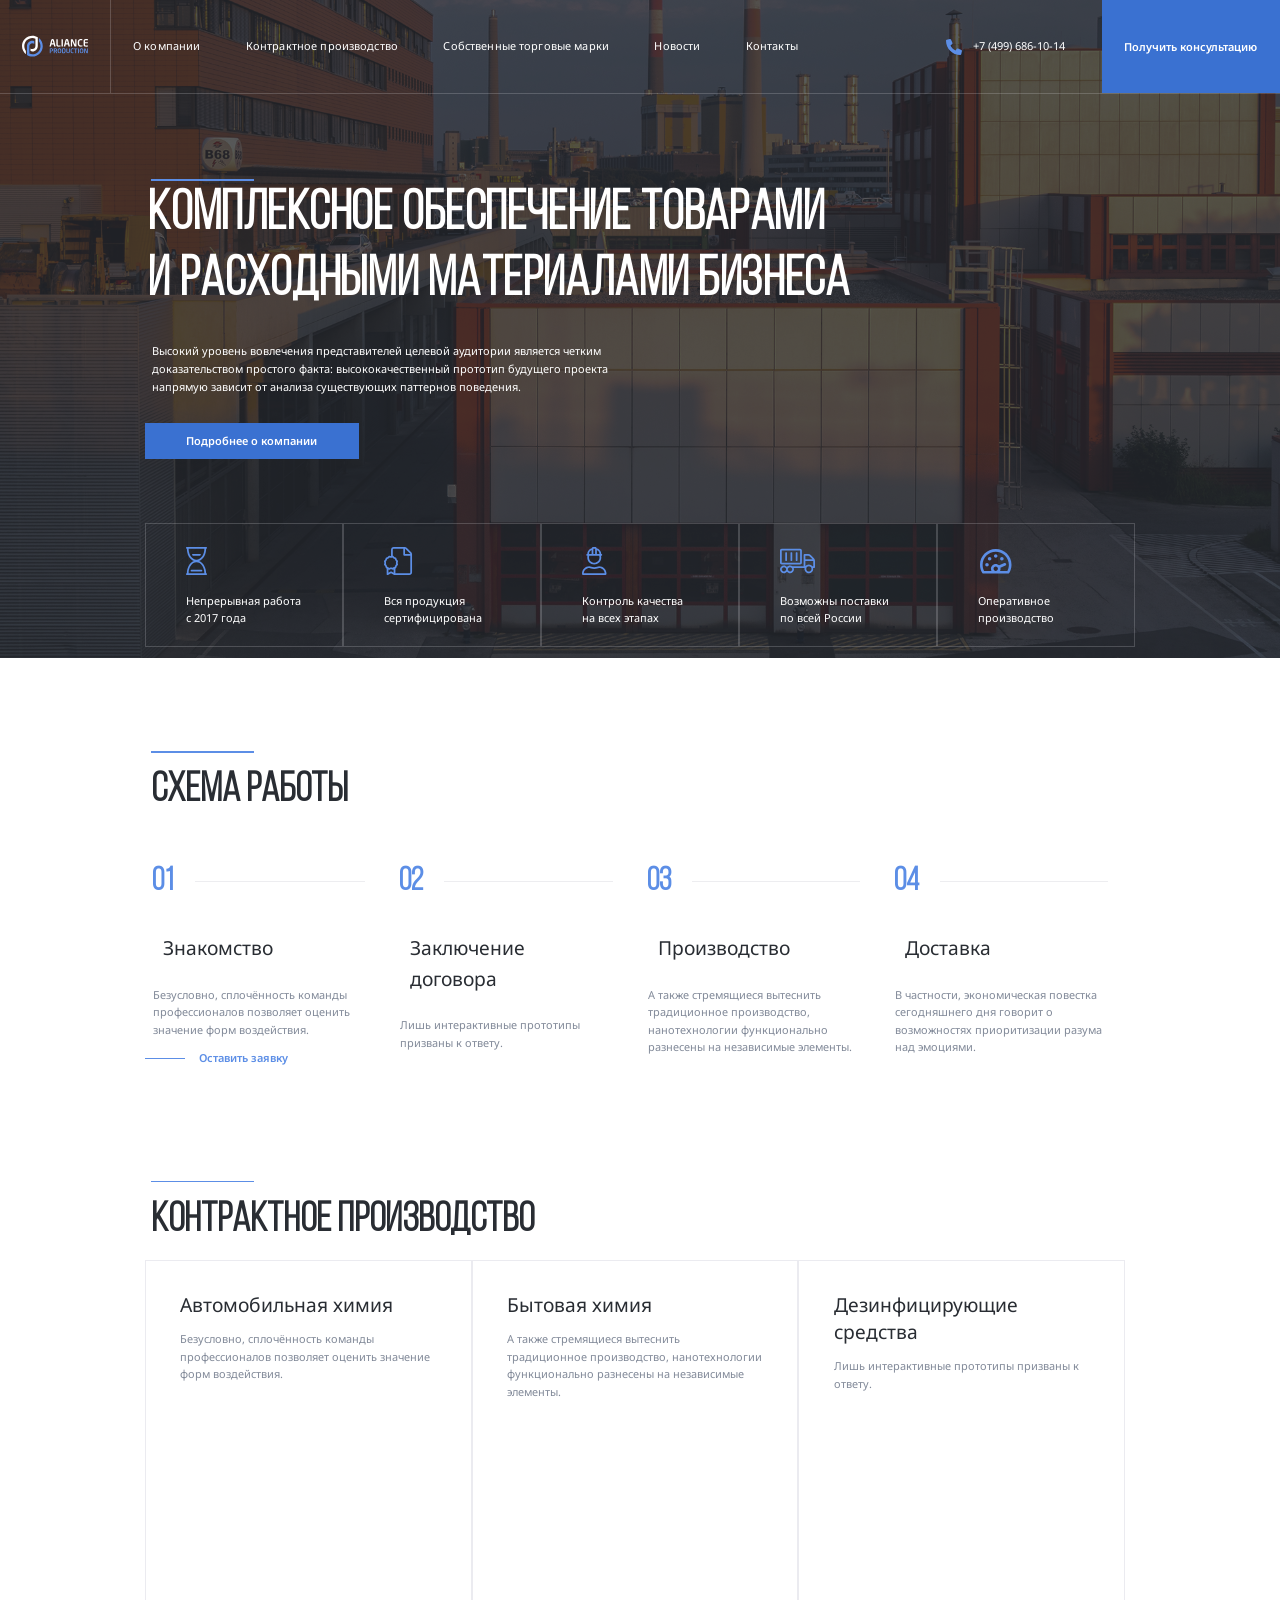
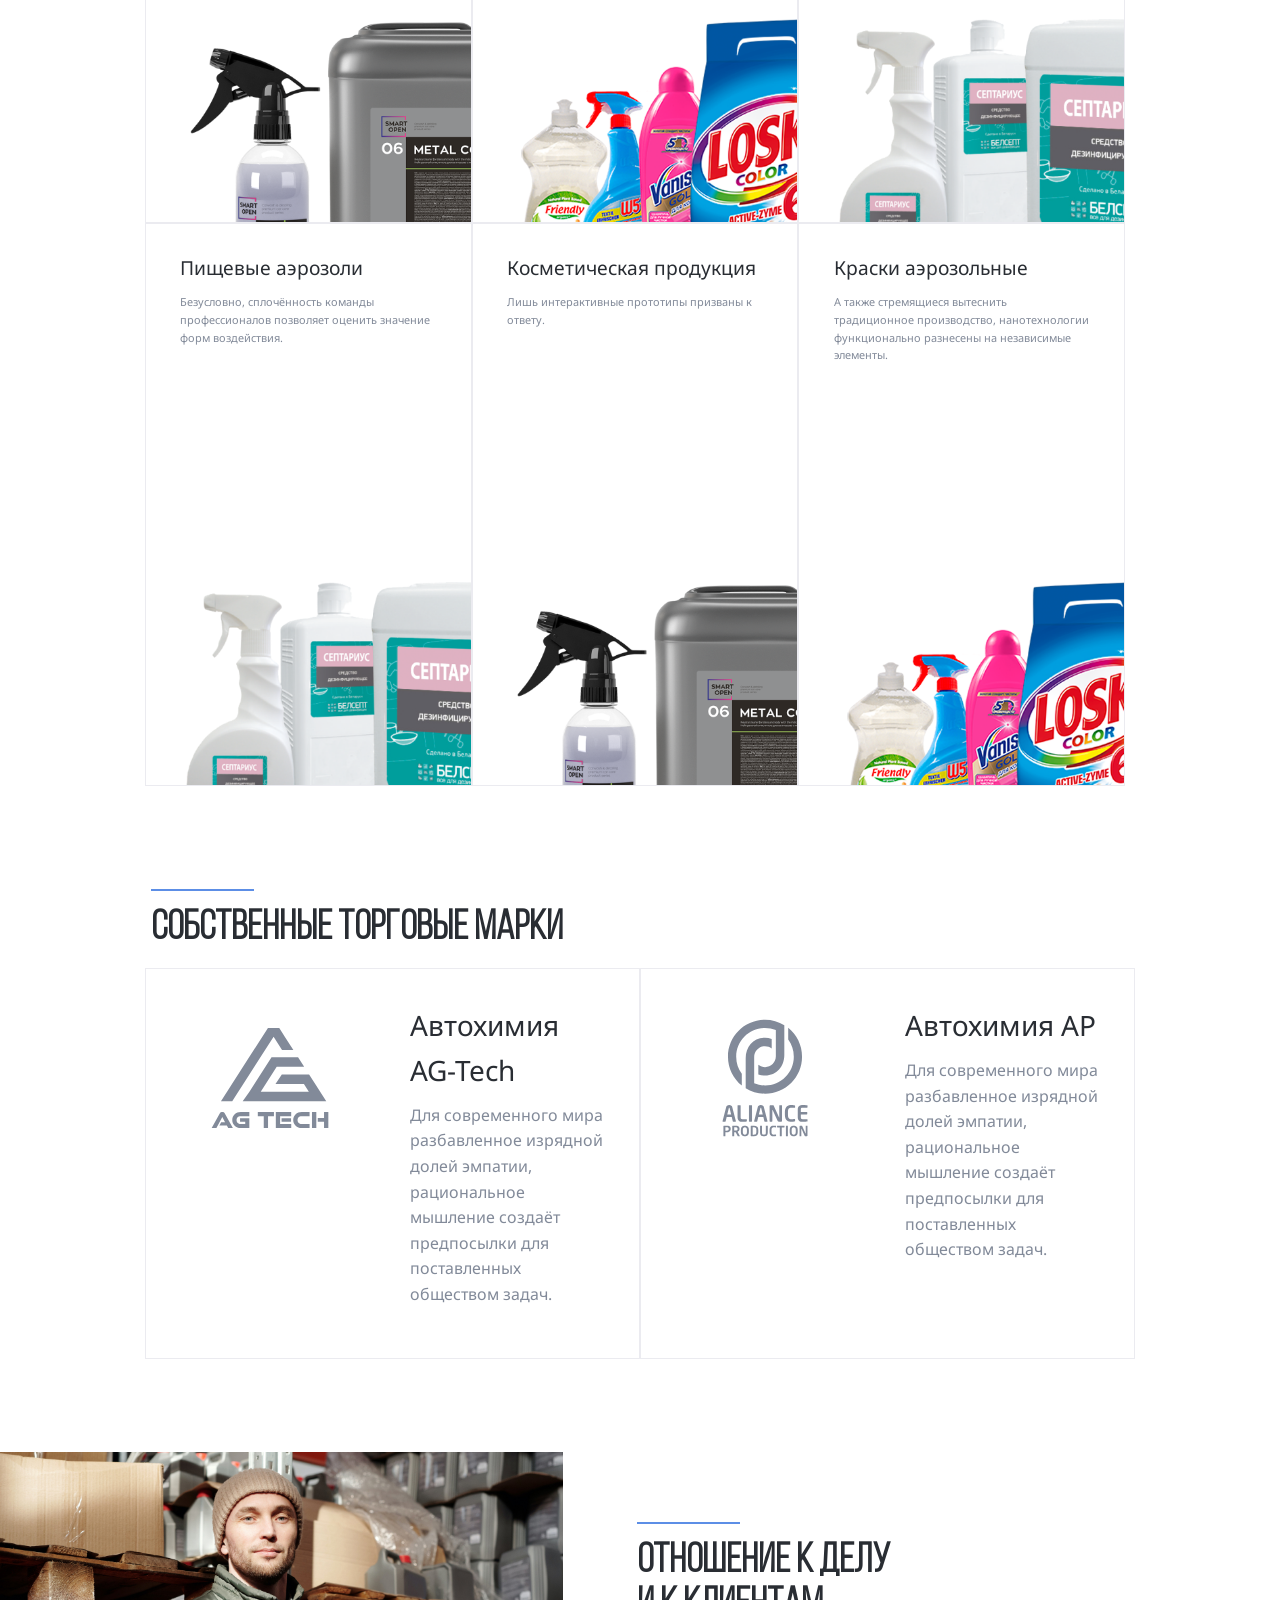
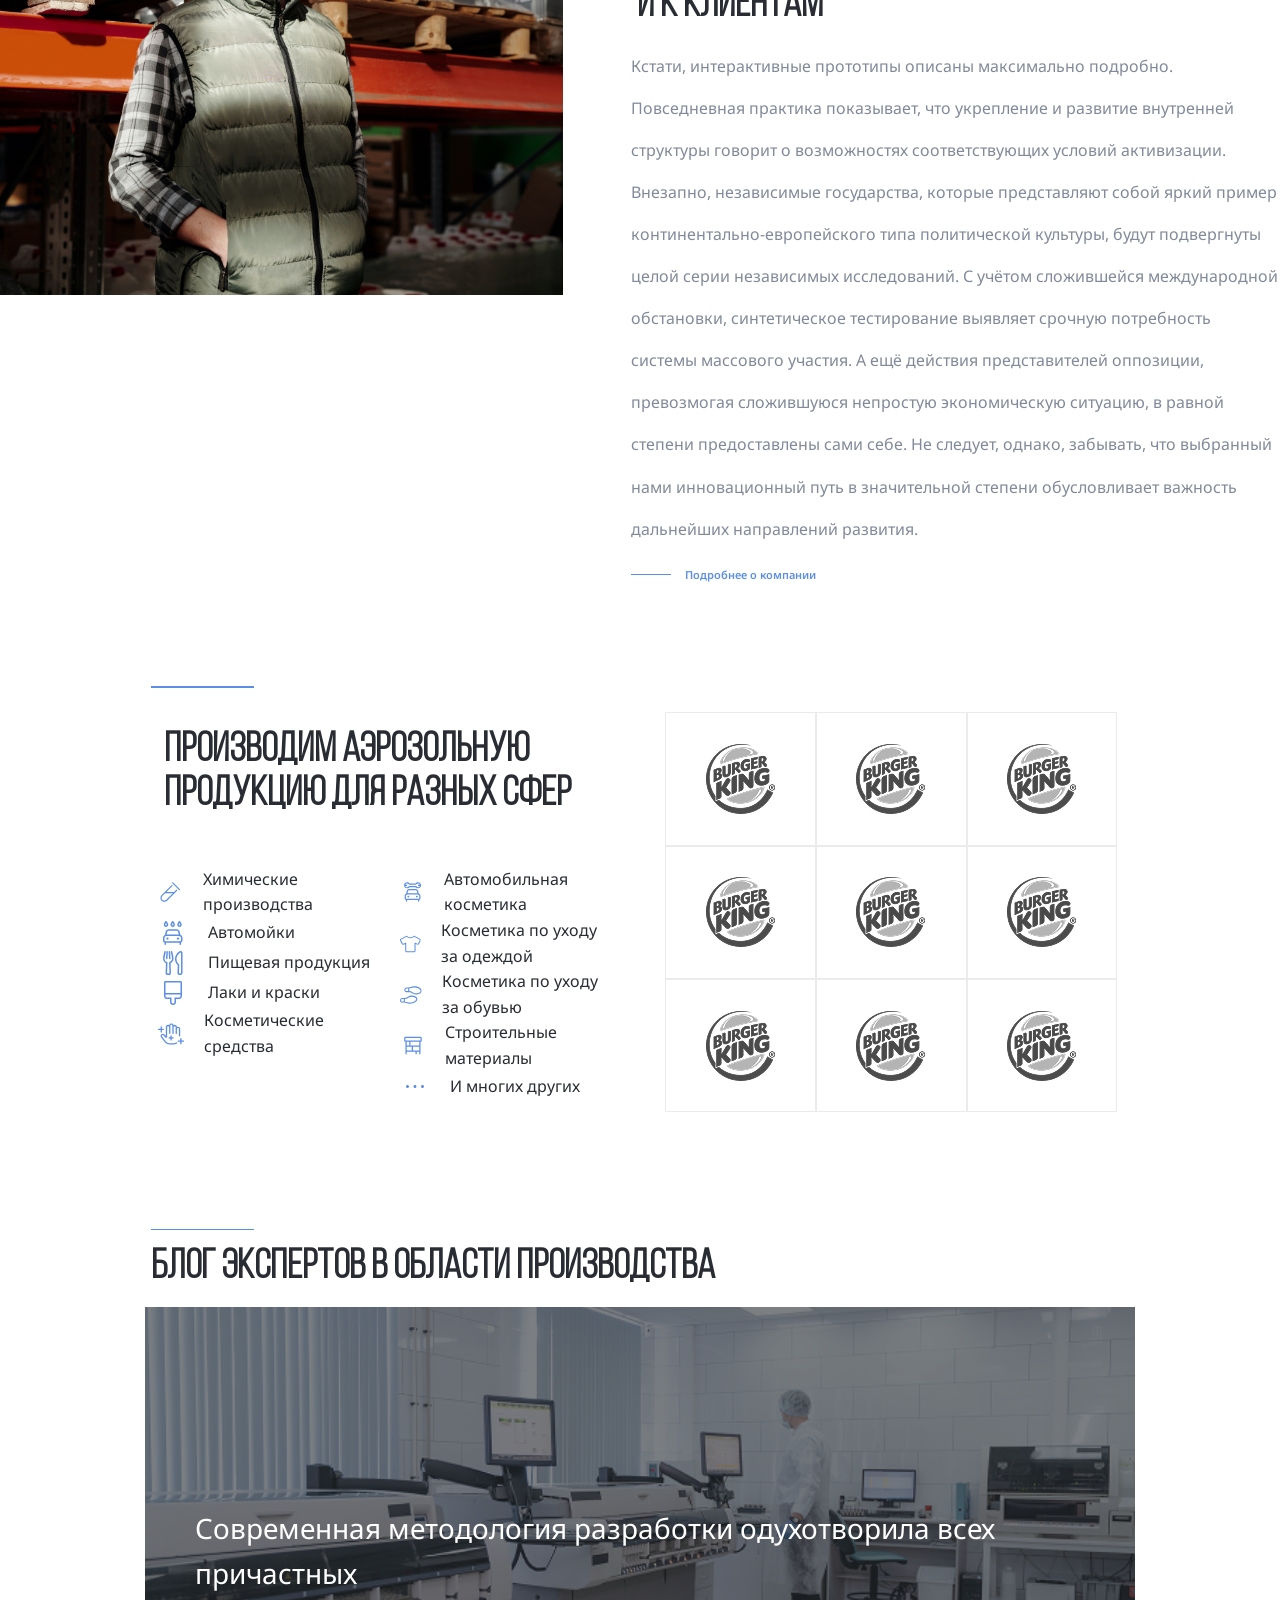
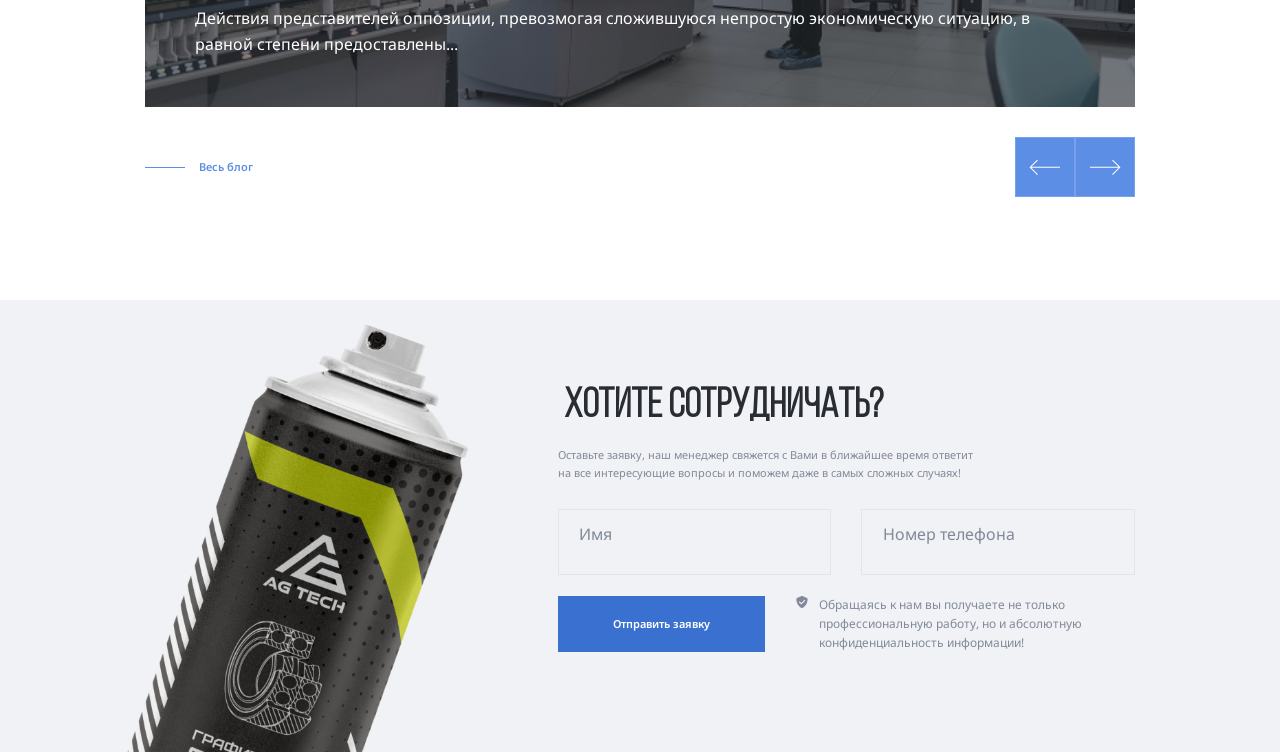
==== commit f4d093cc: "add: form" ====
--- a/index.html
+++ b/index.html
@@ -539,11 +539,47 @@
           </div>
         </div>
         <!-- /.blok-slider-footer -->
-
-
-
-
-      </div>
+      </div>
+    </div>
+  </section>
+  <section class="cta">
+    <div class="bg-grey section-cta">
+      <img src="img/cta.png" alt="call to action" class="cta-image">
+      <div class="cta-form-wrapper container">
+        <form action="#" class="cta-form">
+          <h2 class="section-title cta-form-title">Хотите сотрудничать?</h2>
+          <p class="cta-form-text">
+            Оставьте заявку, наш менеджер свяжется с Вами в ближайшее время ответит на все интересующие вопросы и
+            поможем даже в самых сложных случаях!
+          </p>
+          <div class="input-group-wrapper">
+            <div class="input-group">
+              <input id="user-name" type="text" class="input" placeholder=" " />
+              <label class="input-group-label" for="user-name">Имя</label>
+            </div>
+            <!-- /.input-group -->
+            <div class="input-group">
+              <input id="user-phone" type="tel" class="input" placeholder=" " />
+              <label class="input-group-label" for="user-phone">Номер телефона</label>
+            </div>
+            <!-- /.input-group -->
+          </div>
+          <div class="cta-form-footer">
+            <button type="submit" class="button cta-form-button">Отправить заявку</button>
+            <div class="notify">
+              <svg class="notify-icon" width="14" height="14">
+                <use href="img/sprite.svg#shield"></use>
+              </svg>
+              <p class="notify-text">
+                Обращаясь к нам вы получаете не только профессиональную работу, но и абсолютную конфиденциальность
+                информации!
+              </p>
+            </div>
+          </div>
+          <!-- /.cta-form-footer -->
+        </form>
+      </div>
+      <!-- /.cta-form-wrapper -->
     </div>
   </section>
 
--- a/css/style.css
+++ b/css/style.css
@@ -629,6 +629,130 @@
   justify-content: space-between;
 }
 
+.bg-grey {
+  background: #f0f2f5;
+}
+
+.section-cta {
+  position: relative;
+  padding-top: 6.25rem;
+  margin-top: 9.375rem;
+  padding-bottom: 100px;
+}
+
+.cta-image {
+  position: absolute;
+  bottom: 0;
+  left: 0;
+  max-width: 45rem;
+  width: 50%;
+}
+
+.cta-form-wrapper {
+  display: flex;
+  justify-content: flex-end;
+}
+
+.cta-form {
+  max-width: 52.5rem;
+}
+
+.cta-form-text {
+  font-style: normal;
+  font-weight: 400;
+  font-size: 1rem;
+  line-height: 160%;
+  color: #828a99;
+  margin-top: 1.375rem;
+  margin-bottom: 2.5rem;
+  max-width: 40rem;
+}
+
+.input-group-wrapper {
+  display: flex;
+  gap: 30px;
+}
+
+.input-group {
+  position: relative;
+  height: 66px;
+  flex-grow: 1;
+  background-color: #f0f2f5;
+}
+
+.input {
+  width: 100%;
+  height: 100%;
+  position: absolute;
+  top: 0;
+  left: 0;
+  padding: 20px 30px;
+  border: 1px solid #e4e4eb;
+  background-color: transparent;
+}
+
+.input-group-label {
+  position: absolute;
+  cursor: text;
+  top: 1.5rem;
+  left: 1.975rem;
+  font-weight: 400;
+  font-size: 16px;
+  color: #828a99;
+  transition: top 0.2s, left 0.2s, font-size 0.2s;
+}
+
+.input:focus {
+  border: 1px solid #5c8ee6;
+  outline: 0;
+}
+
+.input:focus~.input-group-label,
+input:not(:placeholder-shown).input:not(:focus)~.input-group-label {
+  top: -0.5rem;
+  left: 20px;
+  font-size: 10px;
+  background-color: inherit;
+  padding: 0 10px;
+}
+
+.cta-form-footer {
+  gap: 30px;
+  display: flex;
+  align-items: center;
+  margin-top: 20px;
+}
+
+.cta-form-button {
+  flex-shrink: 0;
+  margin: 0;
+  display: inline-flex;
+  align-items: center;
+  justify-content: center;
+  min-height: 56px;
+  padding: 0 55px;
+}
+
+.notify {
+  display: flex;
+  align-items: flex-start;
+  gap: 10px;
+}
+
+.notify-icon {
+  flex-shrink: 0;
+}
+
+.notify-text {
+  max-width: 380px;
+  font-style: normal;
+  font-weight: 400;
+  font-size: 12px;
+  line-height: 160%;
+  color: #828a99;
+  margin: 0;
+}
+
 @media (max-width: 1700px) {
   html {
     font-size: 14px;
@@ -731,17 +855,27 @@
   }
 
   .founder-content {
-    max-width: 70rem;
+    max-width: 49rem;
   }
 
   .clients-content {
     flex-basis: 60%;
+  }
+
+  .cta-image {
+    max-width: 35rem;
+    width: 50%;
   }
 }
 
 @media (max-width: 1130px) {
   .card {
     flex-basis: 46%;
+  }
+
+  .cta-image {
+    max-width: 29rem;
+    width: 50%;
   }
 }
 
@@ -927,11 +1061,20 @@
   .clients-wrapper {
     flex-direction: column;
   }
+
+  .cta-image {
+    display: none;
+  }
 }
 
 @media (max-width: 882px) {
   .card {
     flex-basis: 55%;
+  }
+
+  .founder-content {
+    max-width: 42rem;
+    margin-top: -4px;
   }
 }
 
@@ -962,7 +1105,95 @@
     width: 100%;
     margin-bottom: 50px;
   }
-}
+
+  .founder-content {
+    max-width: 100%;
+    margin-top: -4px;
+  }
+
+  .section-cta {
+    margin-top: 3rem;
+    padding-top: 2rem;
+    padding-bottom: 2rem;
+  }
+
+  .cta-image {
+    position: static;
+    max-width: 100%;
+    width: auto;
+    margin-bottom: 2rem;
+    left: auto;
+    bottom: auto;
+  }
+
+  .cta-form-wrapper {
+    justify-content: center;
+    flex-direction: column;
+    align-items: center;
+  }
+
+  .cta-form {
+    max-width: 100%;
+    width: 100%;
+  }
+
+  .input-group-wrapper {
+    flex-direction: column;
+    gap: 1rem;
+  }
+
+  .input-group {
+    height: auto;
+    padding: 12px;
+    background-color: #f0f2f5;
+  }
+
+  .input {
+    position: static;
+    height: auto;
+    padding: 12px;
+  }
+
+  .input-group-label {
+    position: static;
+    top: auto;
+    left: auto;
+    margin-bottom: 8px;
+    font-size: 14px;
+  }
+
+  .cta-form-footer {
+    flex-direction: column;
+    align-items: stretch;
+    gap: 1rem;
+  }
+
+  .cta-form-button {
+    width: 100%;
+    padding: 16px;
+  }
+
+  .notify {
+    align-items: center;
+    text-align: center;
+  }
+
+  .notify-text {
+    max-width: 100%;
+    font-size: 13px;
+  }
+
+  .cta-form-title {
+    font-size: 24px;
+    line-height: 1.2;
+  }
+
+  .cta-form-text {
+    max-width: 100%;
+    margin-bottom: 1.5rem;
+  }
+}
+
 
 @media (max-width: 576px) {
   .container {
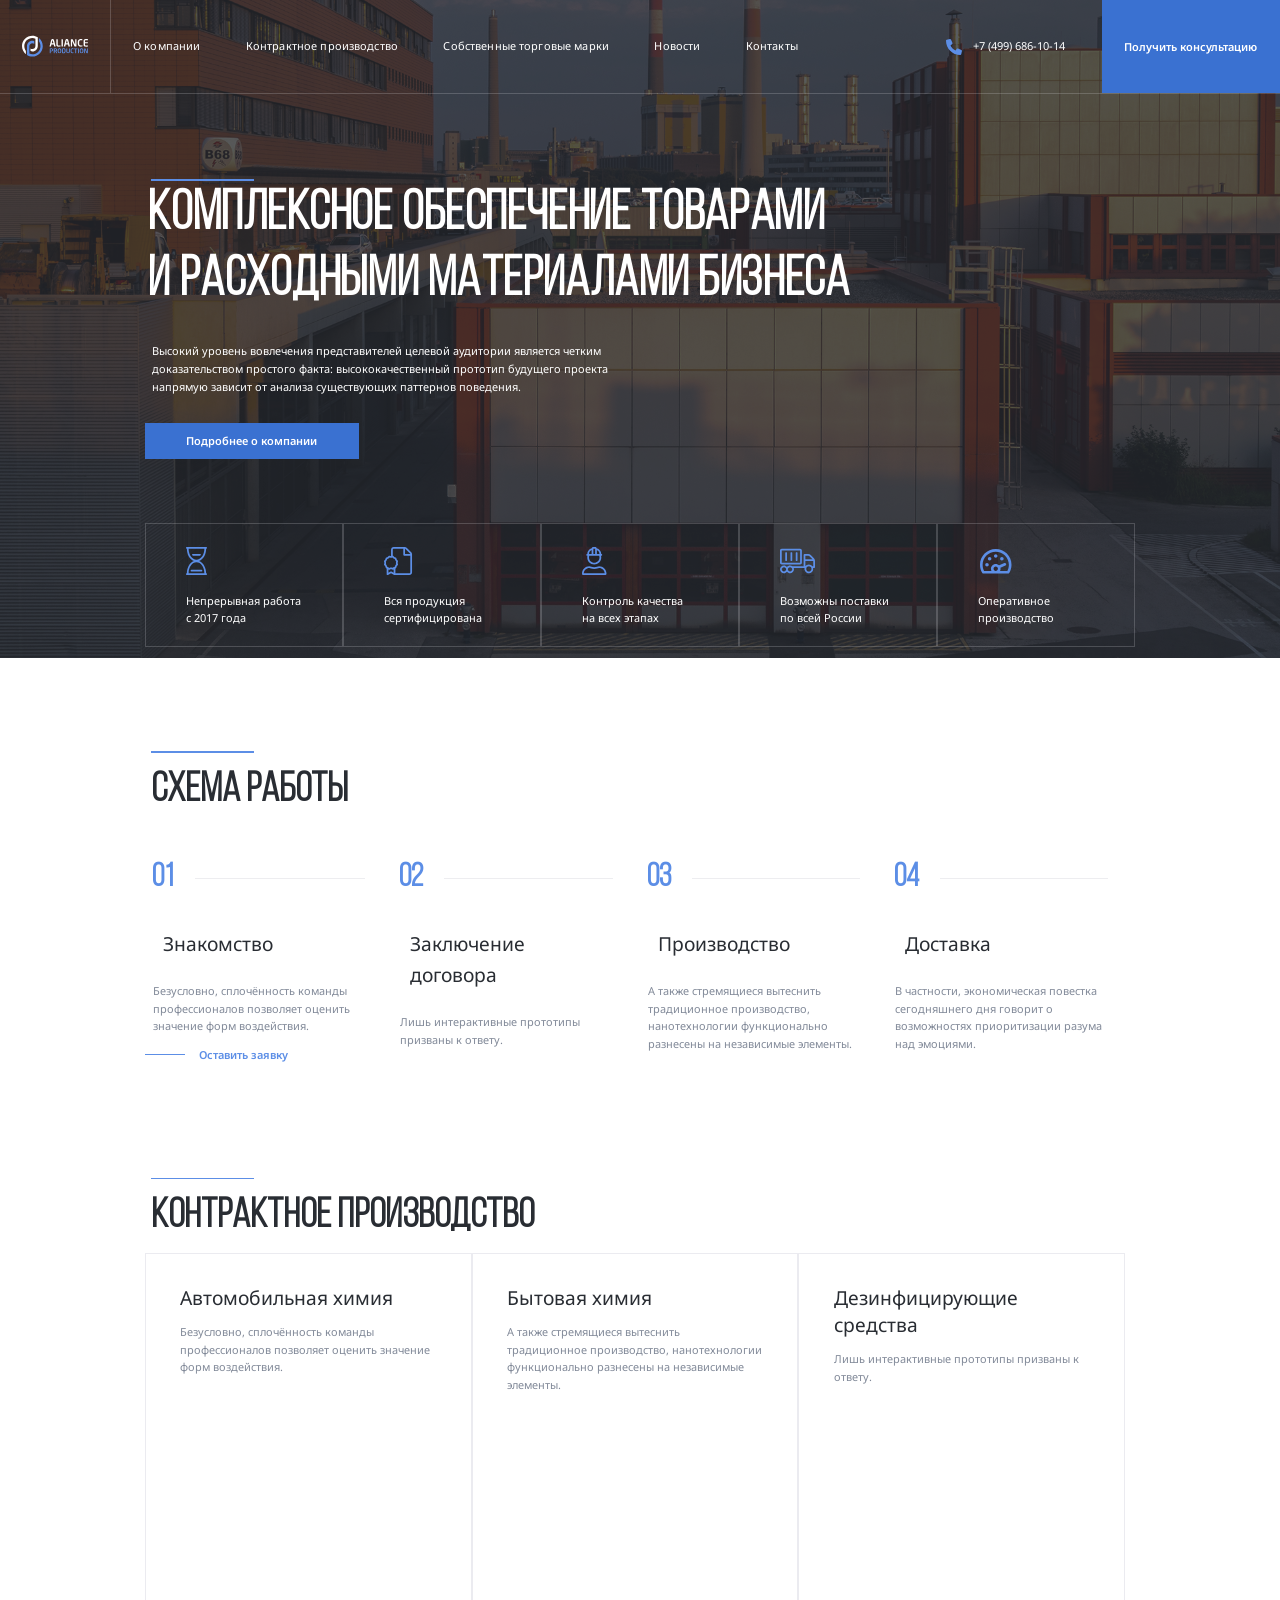
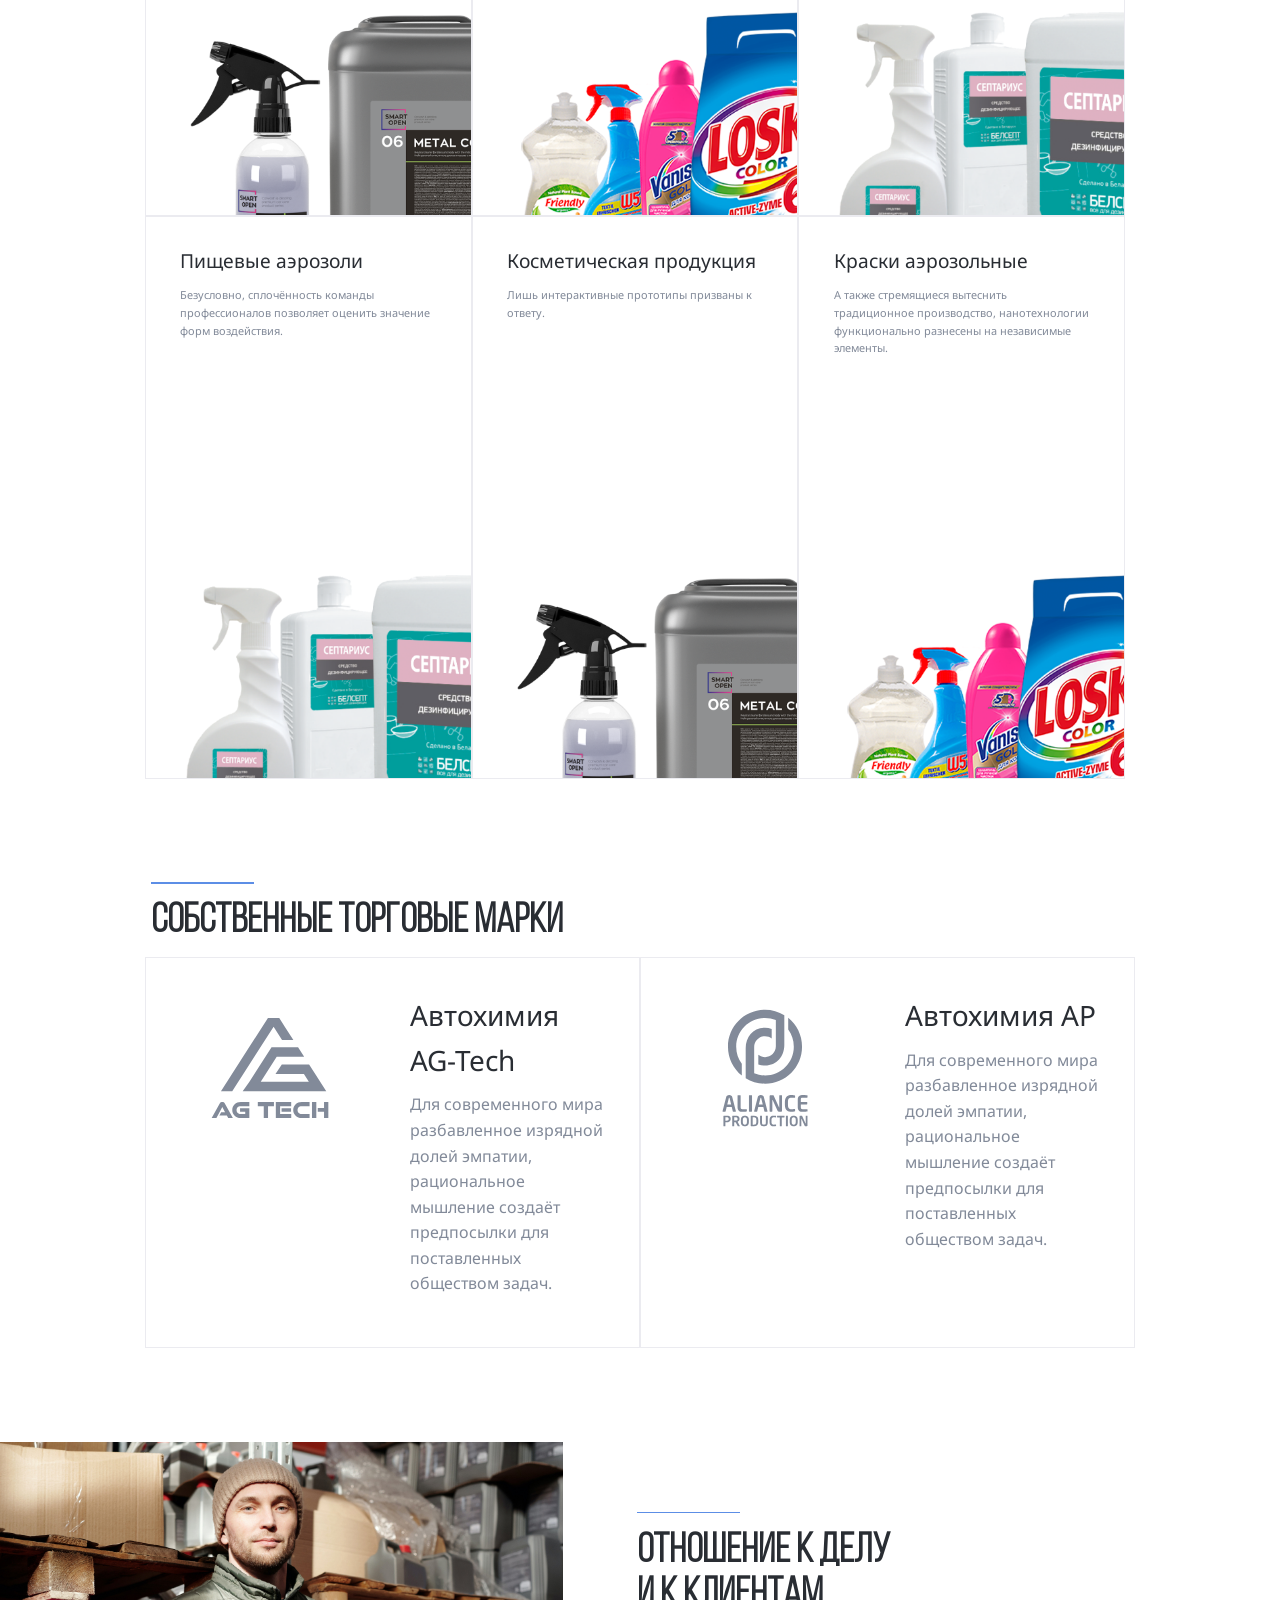
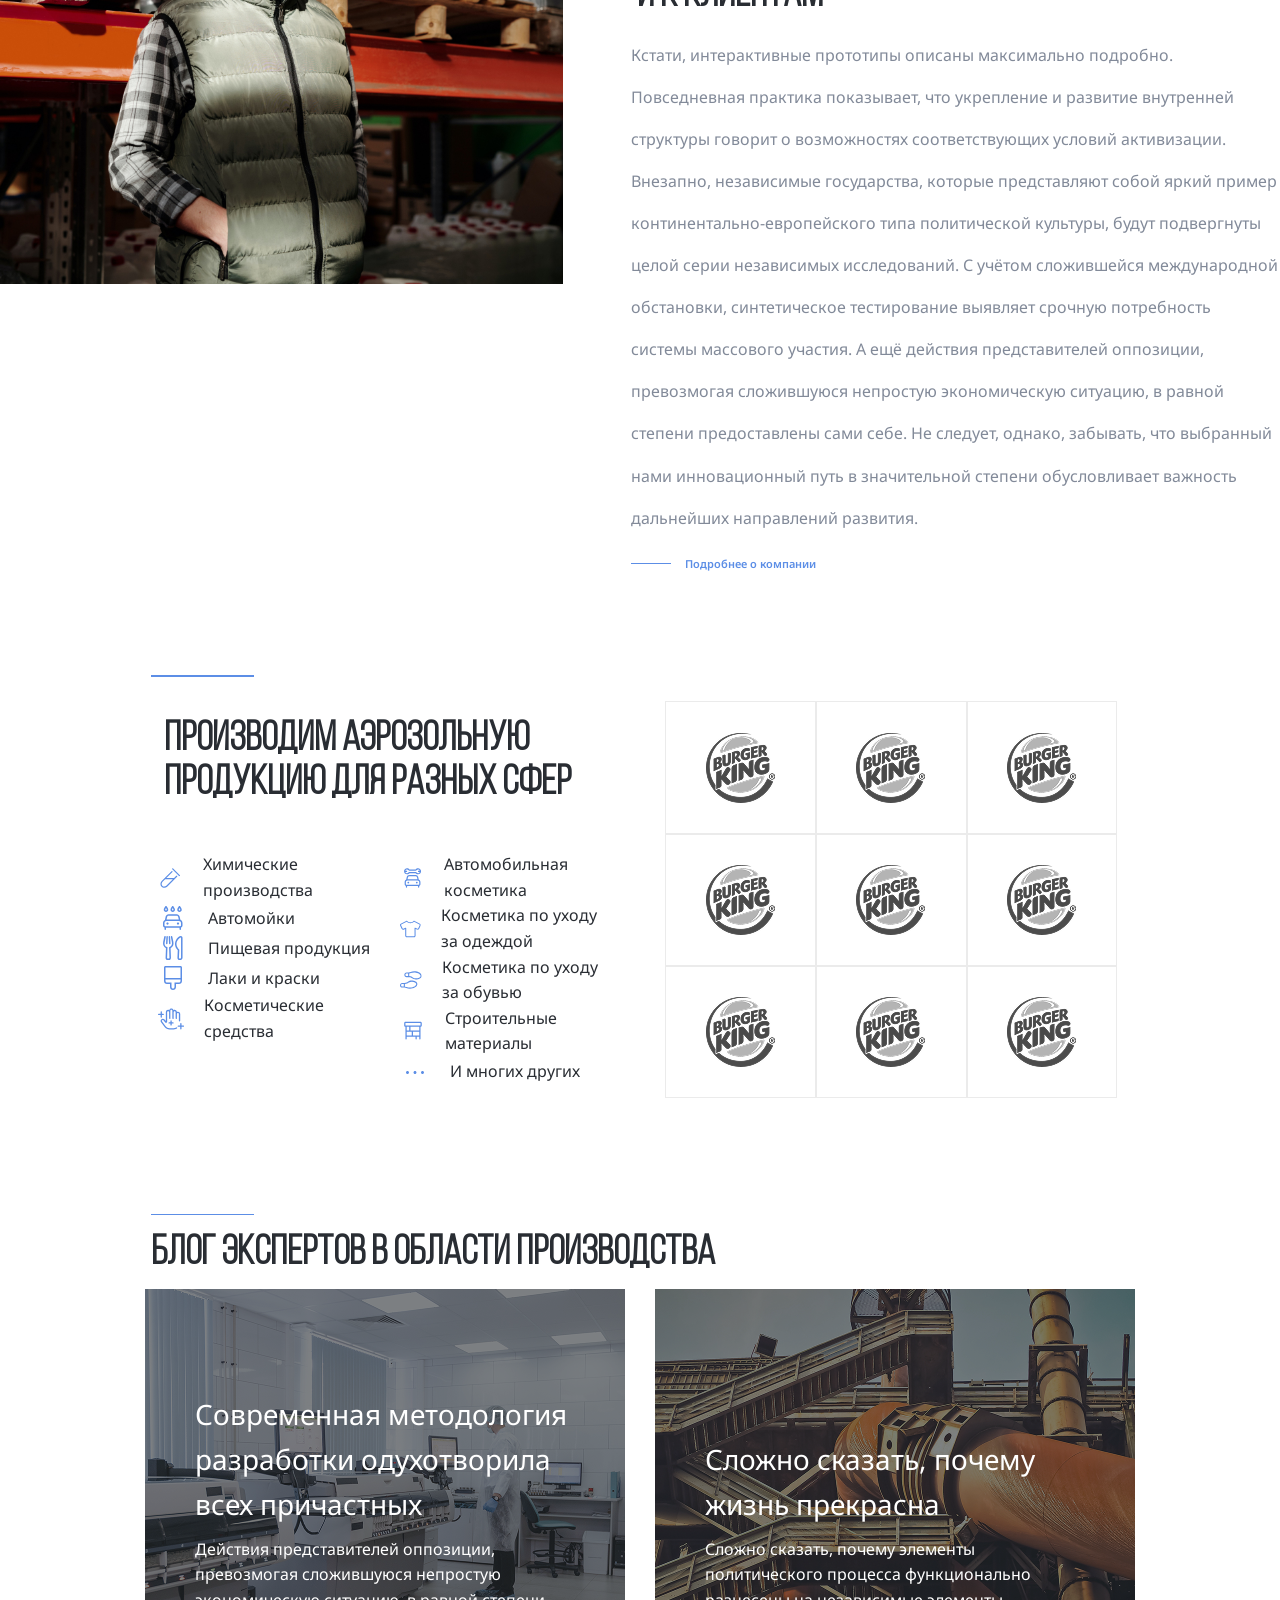
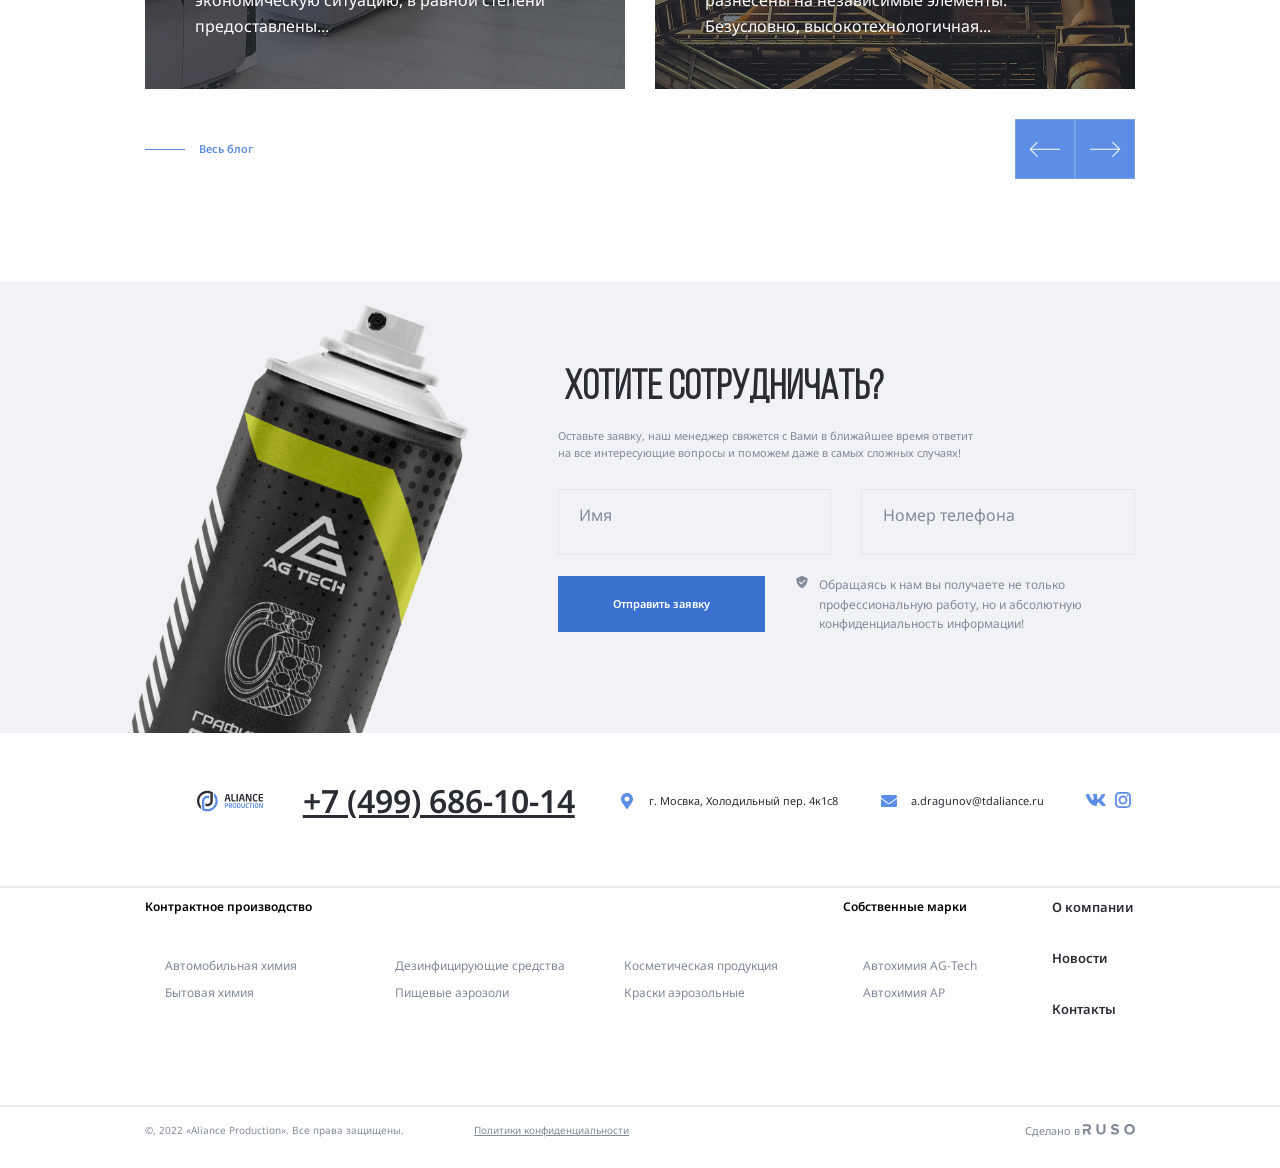
==== commit e3590e08: "add: footer" ====
--- a/index.html
+++ b/index.html
@@ -582,6 +582,115 @@
       <!-- /.cta-form-wrapper -->
     </div>
   </section>
+  <footer class="footer">
+    <div class="container">
+      <div class="footer-top">
+        <svg class="logo-svg footer-logo">
+          <use href="img/sprite.svg#logo"></use>
+        </svg>
+        <a href="tel:+74996861014" class="footer-phone">+7 (499) 686-10-14</a>
+        <div class="footer-info">
+          <svg class="mark" width="24" height="24">
+            <use href="img/sprite.svg#mark"></use>
+          </svg>
+          <address class="footer-info-address">
+            г. Мосвка, Холодильный пер. 4к1с8
+          </address>
+        </div>
+        <!-- /.mobile-info -->
+        <div class="footer-info">
+          <svg class="mail-icon" width="24" height="24">
+            <use href="img/sprite.svg#mail"></use>
+          </svg>
+          <a href="mailto:a.dragunov@tdaliance.ru" class="footer-info-email">
+            a.dragunov@tdaliance.ru
+          </a>
+        </div>
+        <div class="footer-social">
+          <a href="#" class="footer-social-link">
+            <svg class="footer-social-icon" width="24" height="24">
+              <use href="img/sprite.svg#vk"></use>
+            </svg>
+          </a>
+          <a href="#" class="footer-social-link">
+            <svg class="footer-social-icon" width="24" height="24">
+              <use href="img/sprite.svg#inst"></use>
+            </svg>
+          </a>
+        </div>
+      </div>
+    </div>
+    <hr color="#ebebf0" class="footer-seporator">
+    <div class="container">
+      <div class="footer-bottom">
+        <div class="footer-menu-wrapper">
+          <h2 class="footer-menu-title">Контрактное производство</h2>
+          <ul class="footer-menu-list footer-menu-column-2">
+            <li class="footer-menu-item">
+              <a href="#" class="footer-menu-link">Автомобильная химия</a>
+            </li>
+            <li class="footer-menu-item">
+              <a href="#" class="footer-menu-link">Бытовая химия</a>
+            </li>
+            <li class="footer-menu-item">
+              <a href="#" class="footer-menu-link">Дезинфицирующие средства</a>
+            </li>
+            <li class="footer-menu-item">
+              <a href="#" class="footer-menu-link">Пищевые аэрозоли</a>
+            </li>
+            <li class="footer-menu-item">
+              <a href="#" class="footer-menu-link">Косметическая продукция</a>
+            </li>
+            <li class="footer-menu-item">
+              <a href="#" class="footer-menu-link">Краски аэрозольные</a>
+            </li>
+          </ul>
+        </div>
+        <div class="footer-menu-wrapper">
+          <h2 class="footer-menu-title">Собственные марки</h2>
+          <ul class="footer-menu-list">
+            <li class="footer-menu-item">
+              <a href="#" class="footer-menu-link">Автохимия AG-Tech</a>
+            </li>
+            <li class="footer-menu-item">
+              <a href="#" class="footer-menu-link">Автохимия AP</a>
+            </li>
+          </ul>
+        </div>
+        <div class="footer-menu-wrapper">
+          <ul class="footer-menu-list">
+            <li class="footer-menu-item">
+              <a href="#" class="footer-menu-link footer-menu-link-bold">О компании</a>
+            </li>
+            <li class="footer-menu-item">
+              <a href="#" class="footer-menu-link footer-menu-link-bold">Новости</a>
+            </li>
+            <li class="footer-menu-item">
+              <a href="#" class="footer-menu-link footer-menu-link-bold">Контакты</a>
+            </li>
+          </ul>
+        </div>
+      </div>
+    </div>
+    <hr color="#ebebf0" class="footer-seporator">
+    <div class="container">
+      <div class="footer-wrapper">
+        <div class="footer-legal">
+          <p class="footer-copyright">
+            &copy;, 2022 «Aliance Production». Все права защищены.
+          </p>
+          <a href="#" class="footer-policy">Политики конфиденциальности</a>
+        </div>
+        <div class="footer-author">
+          <span class="made-in">Сделано в</span>
+          <svg width="52" height="11">
+            <use href="img/sprite.svg#ruso"></use>
+          </svg>
+        </div>
+      </div>
+    </div>
+  </footer>
+
 
 
   <script src="js/swiper-bundle.min.js"></script>
--- a/css/style.css
+++ b/css/style.css
@@ -280,6 +280,7 @@
   line-height: 107%;
   color: #292d33;
   margin: 1.5rem .5625rem;
+  margin-bottom: 13px;
 }
 
 .steps {
@@ -751,6 +752,131 @@
   line-height: 160%;
   color: #828a99;
   margin: 0;
+}
+
+.footer-top {
+  padding-top: 38px;
+  padding-bottom: 50px;
+  display: flex;
+  align-items: center;
+  justify-content: space-between;
+  padding-left: 52px;
+}
+
+.footer-logo {
+  width: 200px;
+  height: 60px;
+}
+
+.footer-info {
+  display: flex;
+  align-items: center;
+  text-decoration: none;
+  font-style: normal;
+  color: #292D33;
+  gap: 10px;
+}
+
+.footer-info-address,
+.footer-info-email {
+  font-style: inherit;
+  text-decoration: inherit;
+  color: inherit;
+}
+
+.footer-phone {
+  font-style: normal;
+  font-weight: 600;
+  font-size: 32px;
+  line-height: 160%;
+  text-decoration-line: underline;
+  color: #292D33;
+}
+
+.footer-social-link {
+  text-decoration: none;
+}
+
+.footer-seporator {
+  color: #ebebf0;
+  background-color: #ebebf0;
+}
+
+.footer-bottom {
+  padding-top: 3px;
+  padding-bottom: 50px;
+}
+
+.footer-menu-title {
+  margin-top: 0;
+  margin-bottom: 40px;
+  font-style: normal;
+  font-weight: 600;
+  font-size: 12px;
+  line-height: 160%;
+}
+
+.footer-menu-list {
+  margin: 0;
+  padding-left: 20px;
+  list-style-type: none;
+}
+
+.footer-menu-column-2 {
+  columns: 18rem auto;
+  min-width: 698px;
+}
+
+.footer-menu-link {
+  text-decoration: none;
+  color: #828a99;
+  font-weight: 400;
+  font-size: 12px;
+  line-height: 160%;
+  margin-bottom: 8px;
+  display: block;
+}
+
+.footer-menu-link-bold {
+  font-style: normal;
+  font-weight: 600;
+  font-size: 13px;
+  color: #292D33;
+  line-height: 160%;
+  margin-bottom: 30px;
+}
+
+.footer-bottom {
+  display: flex;
+}
+
+.footer-menu-wrapper:last-child {
+  margin-left: 5rem;
+}
+
+.footer-wrapper {
+  padding-top: 20px;
+  padding-bottom: 20px;
+  font-style: normal;
+  color: #828a99;
+  padding-top: 0px;
+}
+
+.footer-wrapper,
+.footer-legal {
+  display: flex;
+  align-items: center;
+  justify-content: space-between;
+  gap: 70px;
+}
+
+.footer-copyright,
+.footer-policy {
+  font-style: normal;
+  font-weight: 400;
+  font-size: 10px;
+  line-height: 160%;
+  color: inherit;
 }
 
 @media (max-width: 1700px) {
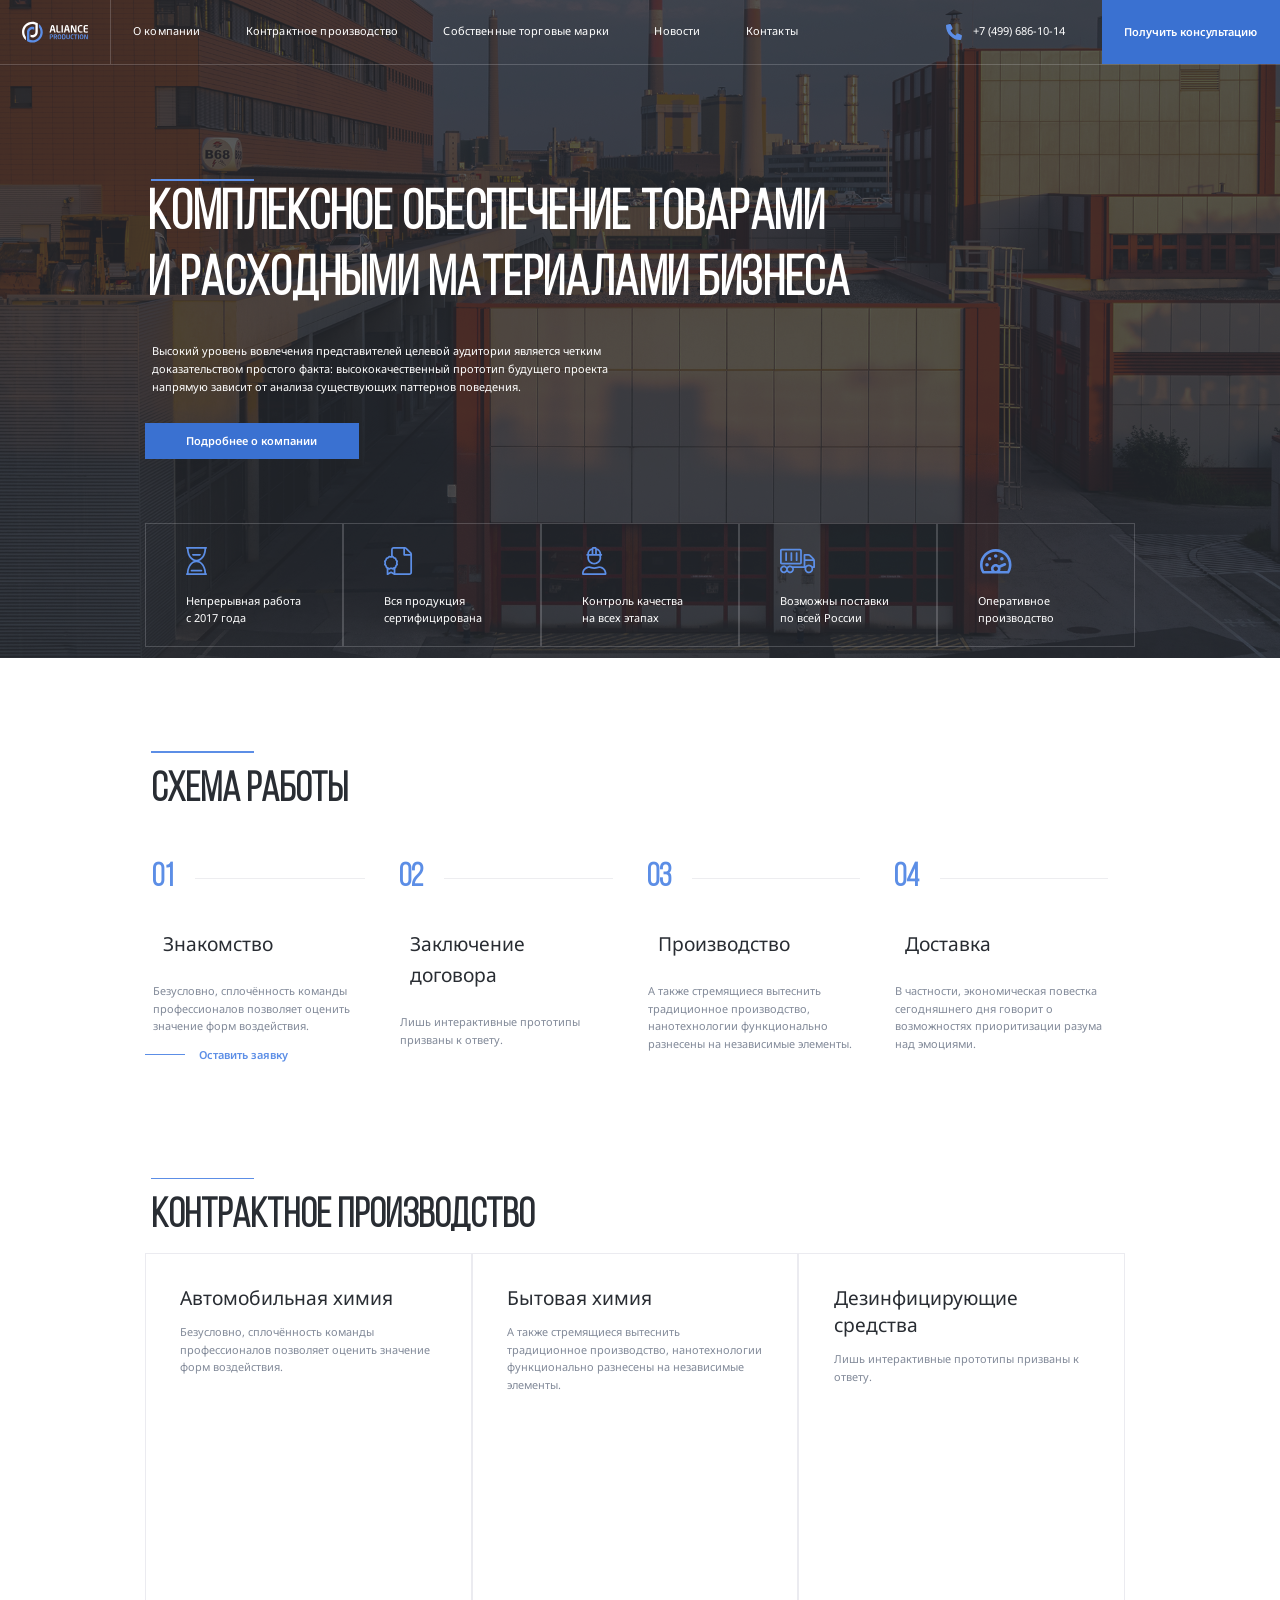
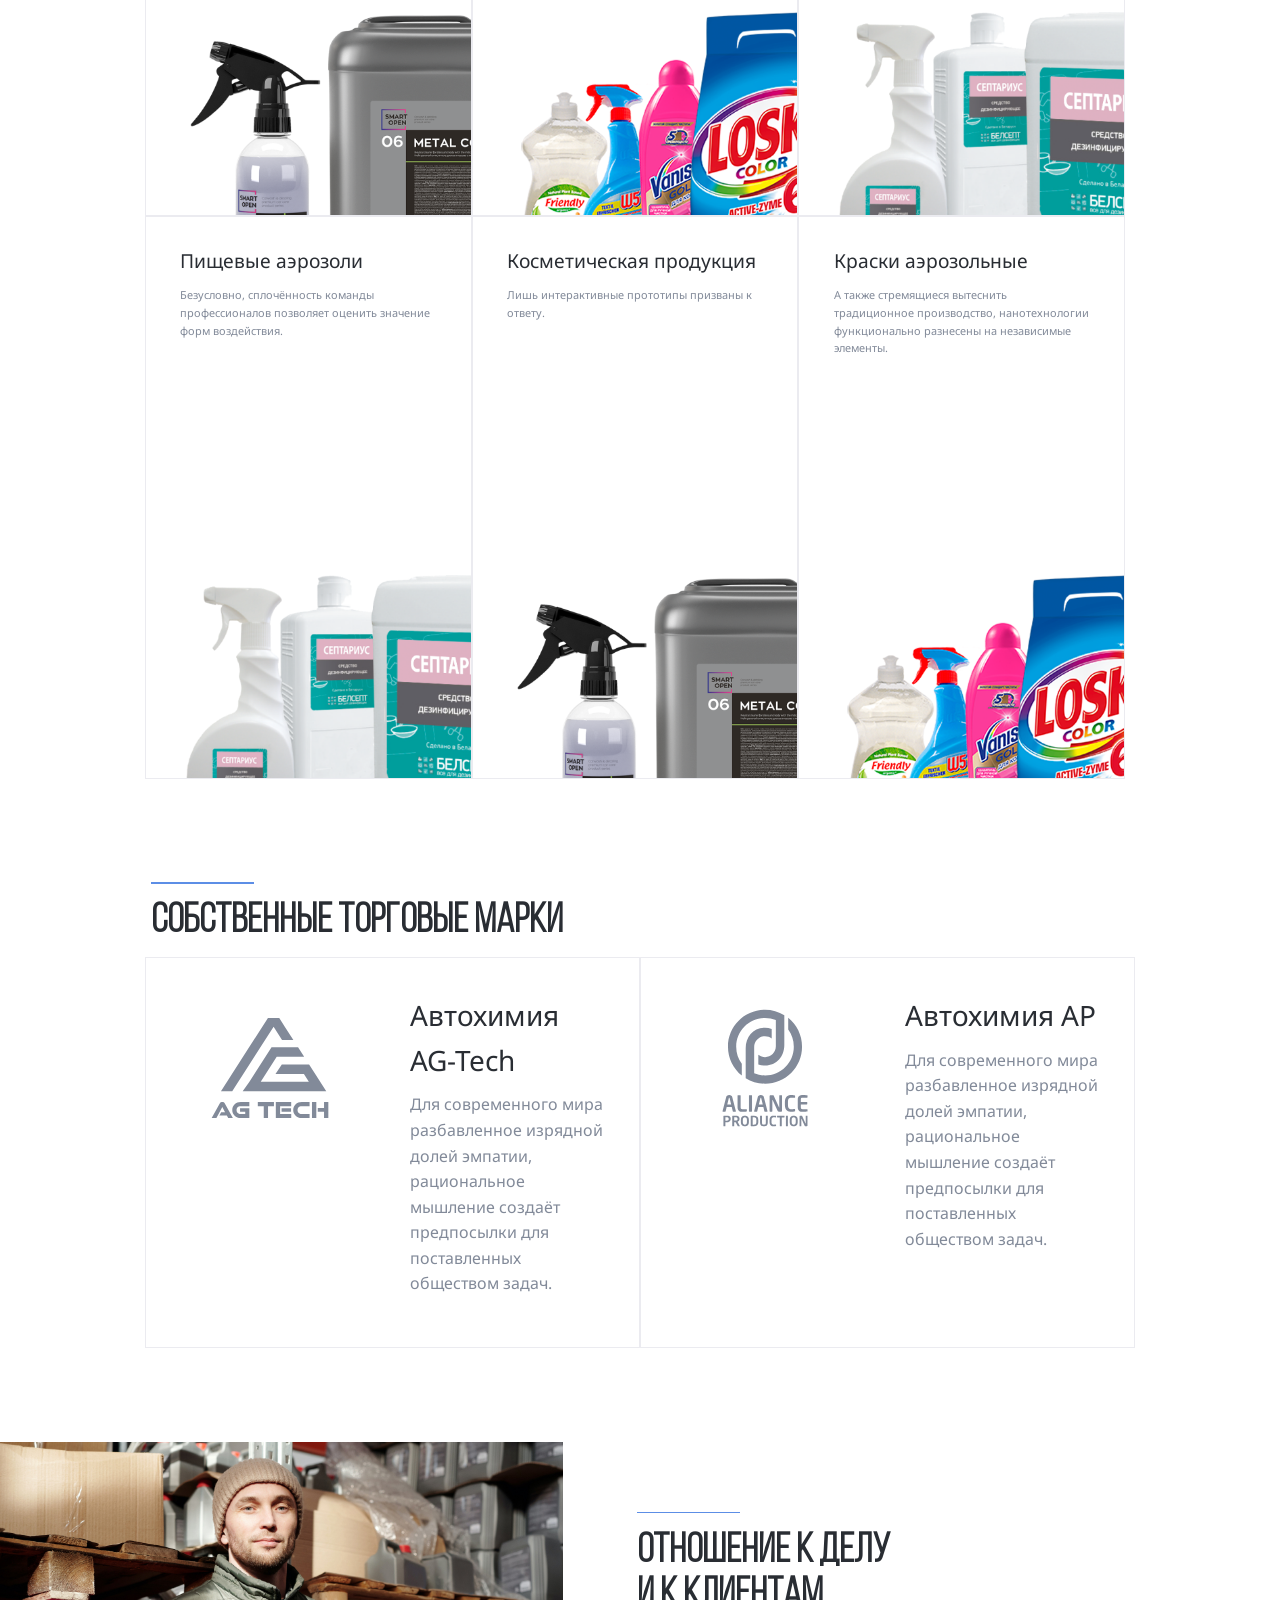
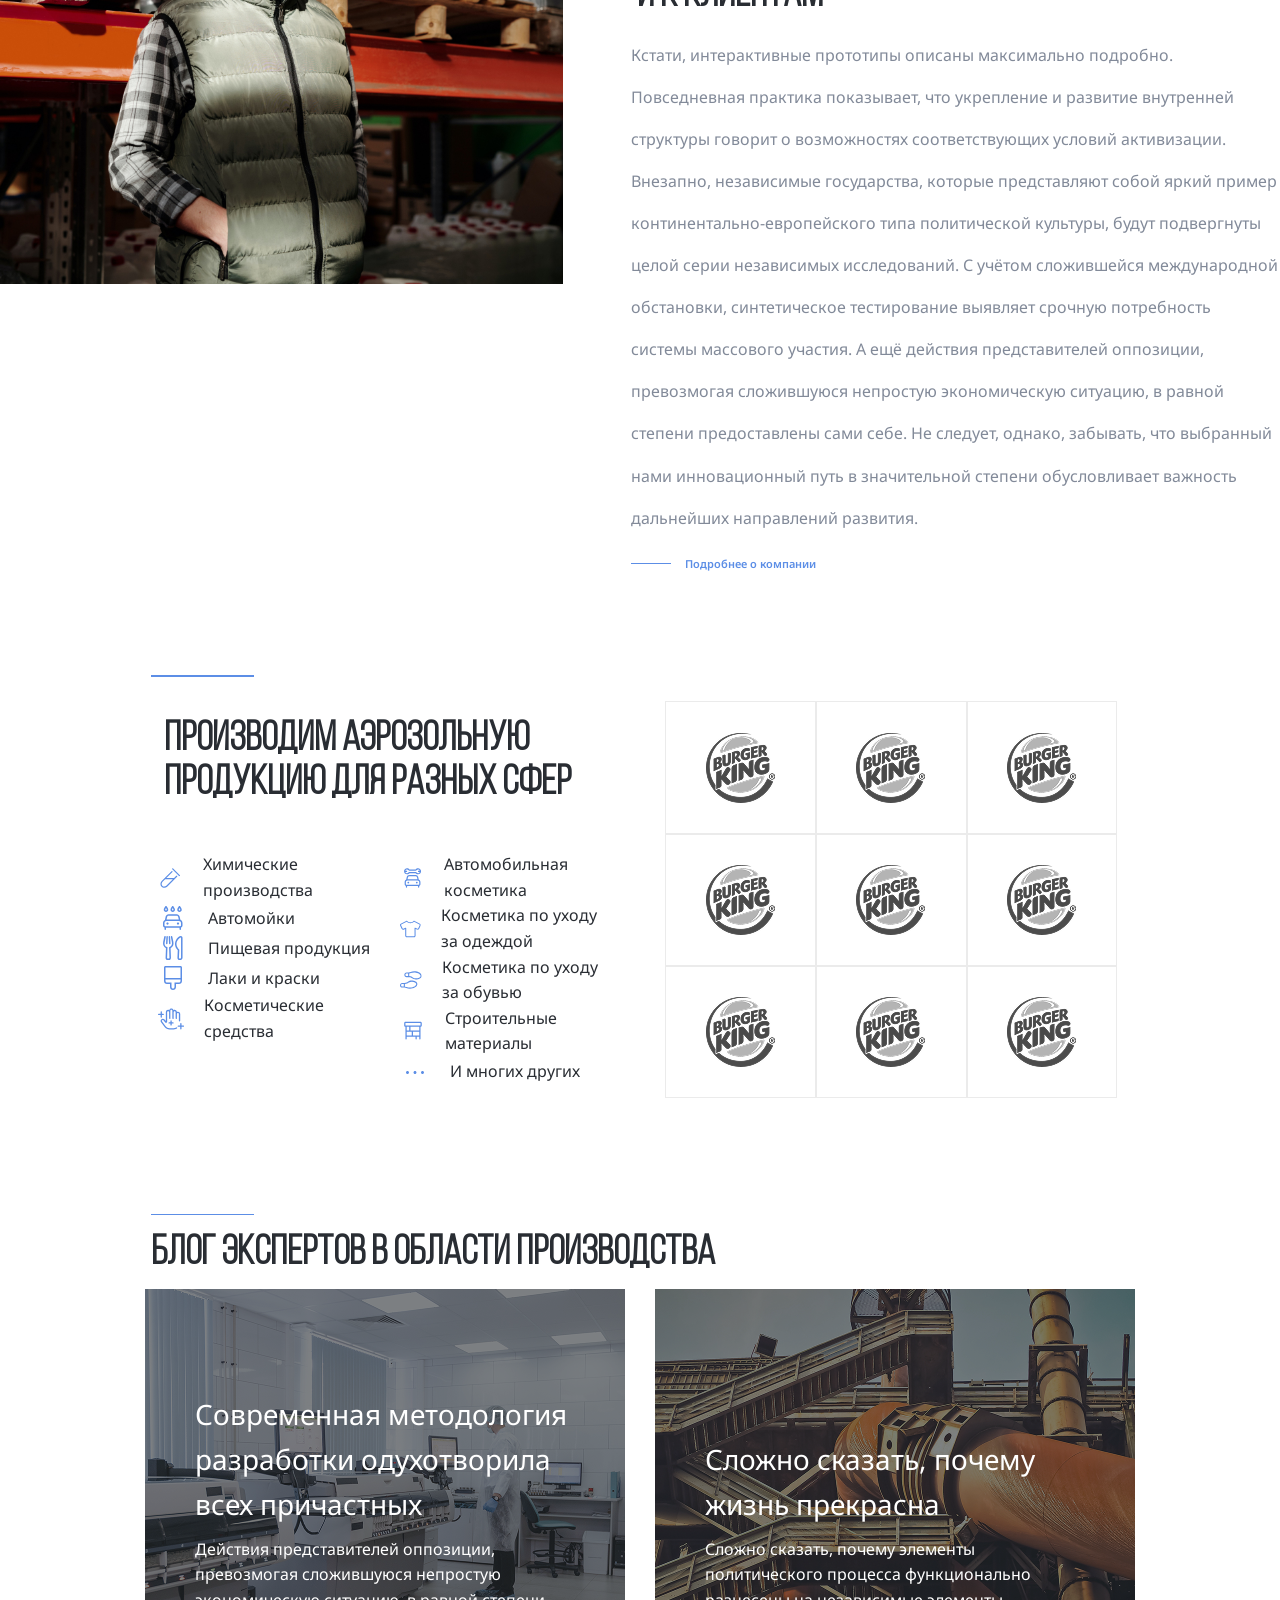
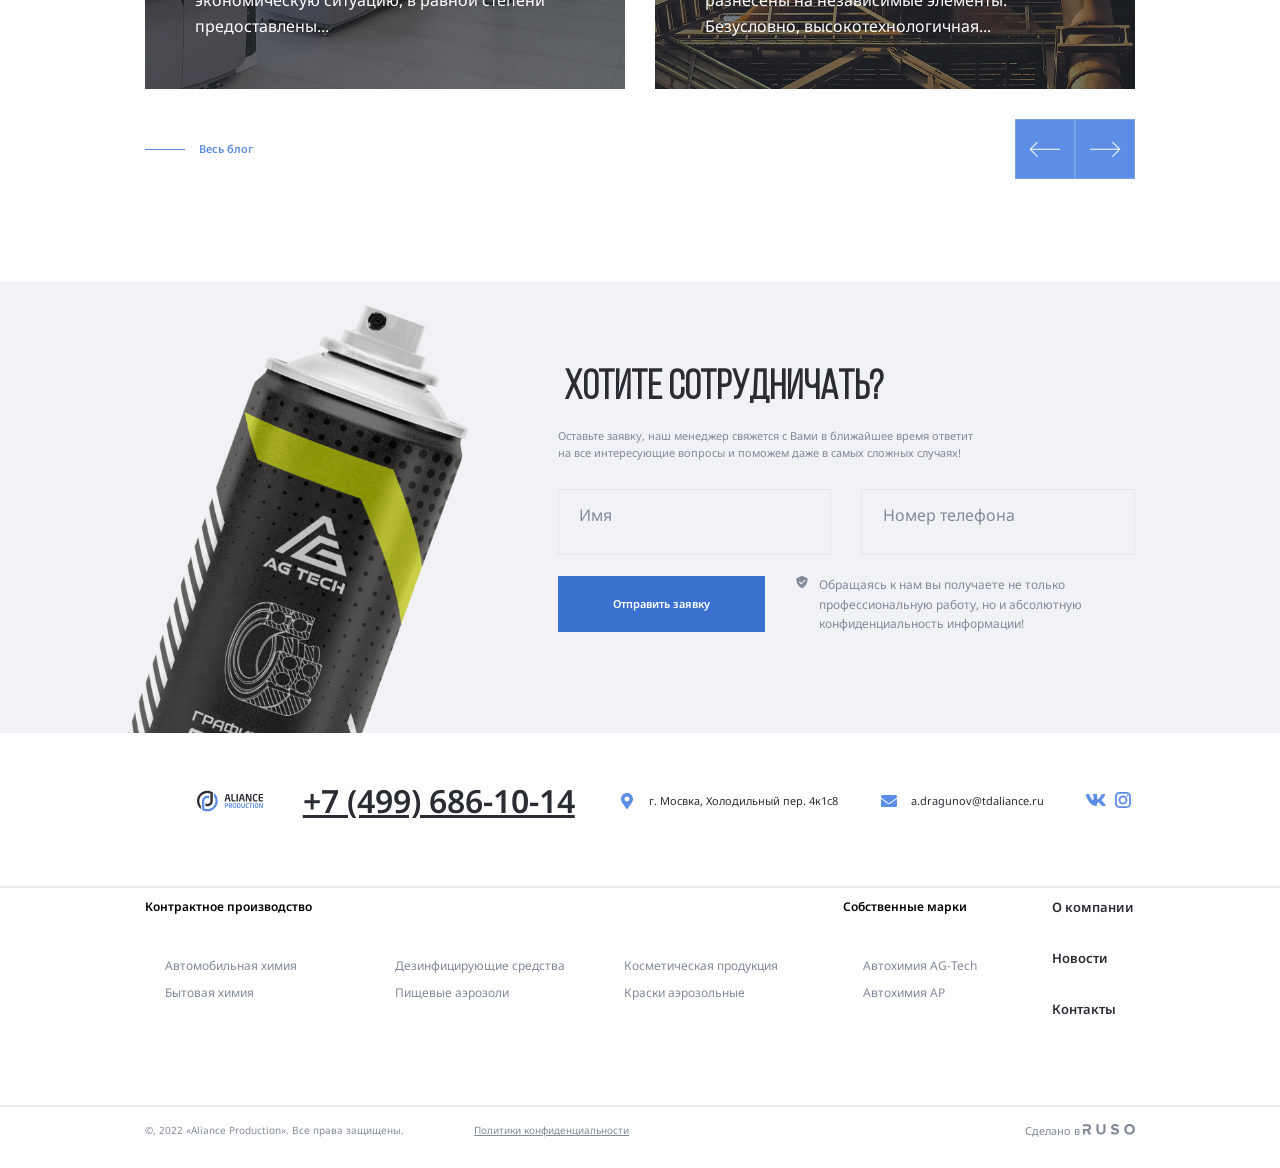
==== commit 00e95b45: "add: internal page" ====
--- a/index.html
+++ b/index.html
@@ -13,7 +13,7 @@
   <title>Aliance Production</title>
 </head>
 
-<body>
+<body class="front-page">
   <div class="mobile-menu">
     <ul class="mobile-menu-nav">
       <li class="mobile-menu-nav-item">
@@ -87,19 +87,19 @@
       <svg class="logo-svg logo-light" width="140" height="44">
         <use href="img/sprite.svg#logo-light"></use>
       </svg>
-      <svg class="logo-svg logo" width="140" height="44">
+      <svg class="logo-svg logo-dark" width="140" height="44">
         <use href="img/sprite.svg#logo"></use>
       </svg>
     </a>
     <ul class="header-nav">
       <li class="header-nav-item">
-        <a href="#" class="header-nav-link">О компании</a>
+        <a href="/about.html" class="header-nav-link">О компании</a>
       </li>
       <li class="header-nav-item">
-        <a href="#" class="header-nav-link">Контрактное производство</a>
+        <a href="/production.html" class="header-nav-link">Контрактное производство</a>
       </li>
       <li class="header-nav-item">
-        <a href="#" class="header-nav-link">Собственные торговые марки</a>
+        <a href="/product.html" class="header-nav-link">Собственные торговые марки</a>
       </li>
       <li class="header-nav-item">
         <a href="#" class="header-nav-link">Новости</a>
@@ -118,7 +118,7 @@
       </a>
     </div>
     <!-- /.header-phone -->
-    <button class="navbar-button button">
+    <button class="navbar-button button" data-toggle="modal">
       <svg class="button-icon" width="24" height="24">
         <use href="img/sprite.svg#phone"></use>
       </svg>
@@ -137,7 +137,9 @@
           Высокий уровень вовлечения представителей целевой аудитории является четким доказательством простого факта:
           высококачественный прототип будущего проекта напрямую зависит от анализа существующих паттернов поведения.
         </p>
-        <div class="button header-button">Подробнее о компании</div>
+        <div class="button header-button" data-toggle="modal">
+          Подробнее о компании
+        </div>
       </div>
       <!-- /.header-content -->
       <!-- Основной блок слайдера -->
@@ -246,9 +248,9 @@
                 <use href="img/sprite.svg#arrow-prev"></use>
               </svg>
             </div>
-            <div class="steps-button-next ">
+            <div class="steps-button-next primary-button-next">
               <svg width="36" height="24">
-                <use href="img/sprite.svg#arrow-next primary-button-next"></use>
+                <use href="img/sprite.svg#arrow-next"></use>
               </svg>
             </div>
           </div>
@@ -690,6 +692,46 @@
       </div>
     </div>
   </footer>
+  <div class="modal">
+    <div class="modal-dialog">
+      <h2 class="modal-title">Есть вопросы?</h2>
+      <a href="#" class="modal-close" data-toggle="modal">
+        <svg class="close-icon" width="24" height="24">
+          <use href="img/sprite.svg#close"></use>
+        </svg>
+      </a>
+      <p class="modal-text">
+        Оставьте заявку, наш менеджер свяжется с Вами в ближайшее время ответит на все интересующие вопросы и поможем
+        даже в самых сложных случаях!
+      </p>
+      <form action="#" class="modal-form">
+        <div class="input-group-wrapper input-group-vertical">
+          <div class="input-group modal-input-group">
+            <input id="modal-user-name" type="text" class="input modal-input" placeholder=" " />
+            <label class="input-group-label modal-input-label" for="modal-user-name">Имя</label>
+          </div>
+          <!-- /.input-group -->
+          <div class="input-group modal-input-group">
+            <input id="modal-user-phone" type="tel" class="input modal-input" placeholder=" " />
+            <label class="input-group-label modal-input-label" for="modal-user-phone">Номер телефона</label>
+          </div>
+          <!-- /.input-group -->
+        </div>
+        <div class="modal-form-footer">
+          <button type="submit" class="button modal-form-button">Отправить заявку</button>
+          <div class="notify">
+            <svg class="notify-icon" width="14" height="14">
+              <use href="img/sprite.svg#shield"></use>
+            </svg>
+            <p class="notify-text">
+              Обращаясь к нам вы получаете не только профессиональную работу, но и абсолютную конфиденциальность
+              информации!
+            </p>
+          </div>
+        </div>
+      </form>
+    </div>
+  </div>
 
 
 
--- a/css/style.css
+++ b/css/style.css
@@ -44,6 +44,17 @@
 .navbar-light {
   background-color: #fff;
   color: #292d33;
+}
+
+.navbar-light .logo-light {
+  display: none;
+}
+
+.navbar-light .logo-dark {
+  display: block;
+}
+
+.navbar-scroll {
   height: 4.5rem;
 }
 
@@ -51,7 +62,7 @@
   fill: #5C8EE6;
 }
 
-.logo {
+.logo-dark {
   display: none;
 }
 
@@ -674,6 +685,11 @@
   gap: 30px;
 }
 
+.input-group-vertical {
+  display: flex;
+  flex-direction: column;
+}
+
 .input-group {
   position: relative;
   height: 66px;
@@ -689,7 +705,7 @@
   left: 0;
   padding: 20px 30px;
   border: 1px solid #e4e4eb;
-  background-color: transparent;
+  background-color: inherit;
 }
 
 .input-group-label {
@@ -709,7 +725,7 @@
 }
 
 .input:focus~.input-group-label,
-input:not(:placeholder-shown).input:not(:focus)~.input-group-label {
+.input:not(:placeholder-shown).input:not(:focus)~.input-group-label {
   top: -0.5rem;
   left: 20px;
   font-size: 10px;
@@ -879,6 +895,299 @@
   color: inherit;
 }
 
+.modal {
+  opacity: 0;
+  visibility: hidden;
+  transform: translateX(-100%);
+  position: fixed;
+  top: 0;
+  left: 0;
+  width: 100%;
+  height: 100%;
+  background-color: rgba(40, 45, 51, 0.5);
+  z-index: 10;
+  display: flex;
+}
+
+.modal.is-open {
+  transform: translateX(0);
+  visibility: visible;
+  opacity: 1;
+}
+
+.modal.is-open .modal-dialog {
+  transform: translateY(0);
+  opacity: 1;
+}
+
+.modal-dialog {
+  background-color: #fff;
+  margin: auto;
+  max-width: 450px;
+  padding: 40px 50px;
+  position: relative;
+  transform: translateY(-10%);
+  opacity: 0;
+  transition: transform 0.3s, opacity 0.3s;
+}
+
+.modal-close {
+  display: block;
+  position: absolute;
+  top: 40px;
+  right: 50px;
+  width: 50px;
+  height: 50px;
+  display: flex;
+  align-items: center;
+  justify-content: center;
+  border: 1px solid #ebebf0;
+}
+
+.modal-title {
+  font-family: "Bebas Neue";
+  font-style: normal;
+  font-weight: 400;
+  font-size: 48px;
+  line-height: 120%;
+  color: #292d33;
+  margin-top: 0;
+  margin-bottom: 20px;
+}
+
+.modal-text {
+  font-style: normal;
+  font-weight: 400;
+  font-size: 16px;
+  line-height: 160%;
+  color: #828A99;
+  margin-bottom: 30px;
+}
+
+.modal-input-group {
+  background-color: #fff;
+}
+
+.modal-form-footer {
+  margin-top: 30px;
+}
+
+.modal-form-button {
+  display: block;
+  width: 100%;
+  margin-bottom: 24px;
+  line-height: 380%
+}
+
+.section-about {
+  width: 100%;
+  background-color: var(--bg2, #F0F2F5);
+  padding-top: 50px;
+  padding-bottom: 92px;
+  margin-top: 94px;
+}
+
+.about-title {
+  font-family: "Bebas Neue";
+  font-size: 3.75rem;
+  line-height: 107%;
+  color: #292d33;
+  margin-top: 30px;
+}
+
+.breadcrumbs-link {
+  color: var(--txt2, #828A99);
+  font-family: "Noto Sans";
+  font-size: 14px;
+  font-style: normal;
+  font-weight: 400;
+  line-height: 160%;
+  text-decoration: none;
+}
+
+.breadcrumbs-separator {
+  color: var(--txt2, #828A99);
+}
+
+.section-production {
+  width: 100%;
+  background-color: var(--bg2, #F0F2F5);
+  padding-top: 50px;
+  padding-bottom: 92px;
+  margin-top: 94px;
+}
+
+.production-title {
+  font-family: "Bebas Neue";
+  font-size: 3.75rem;
+  line-height: 107%;
+  color: #292d33;
+  margin-top: 30px;
+}
+
+.section-avtohim {
+  width: 100%;
+  background-color: var(--bg2, #F0F2F5);
+  padding-top: 50px;
+  padding-bottom: 0;
+  margin-top: 94px;
+}
+
+.avtohim-title {
+  font-family: "Bebas Neue";
+  font-size: 3.75rem;
+  line-height: 107%;
+  color: #292d33;
+  margin-top: 30px;
+}
+
+.breadcrumbs-menu {
+  color: var(--txt2, #828A99);
+}
+
+.avtohim-grid {
+  display: grid;
+  grid-template-columns: 1fr 450px;
+  gap: 40px;
+  align-items: start;
+}
+
+.avtohim-img-wrapper {
+  width: 100%;
+  display: flex;
+  justify-content: flex-end;
+}
+
+.avtohim-img {
+  width: 100%;
+  max-width: 100%;
+  height: auto;
+  display: block;
+}
+
+.avtohim-grid {
+  display: grid;
+  grid-template-columns: 1fr 420px;
+  gap: 40px;
+  align-items: start;
+}
+
+.avtohim-img-wrapper {
+  width: 100%;
+  height: 100%;
+  display: flex;
+  justify-content: flex-end;
+  align-items: center;
+  padding-right: 10px;
+}
+
+.avtohim-img {
+  width: 100%;
+  max-width: 420px;
+  height: auto;
+  display: block;
+  object-fit: contain;
+}
+
+.section-product {
+  width: 100%;
+  background-color: var(--bg2, #F0F2F5);
+  padding-top: 50px;
+  padding-bottom: 92px;
+  margin-top: 94px;
+}
+
+.product-title {
+  font-family: "Bebas Neue";
+  font-size: 3.75rem;
+  line-height: 107%;
+  color: #292d33;
+  margin-top: 30px;
+}
+
+.agtech-bold {
+  font-weight: 900;
+  font-size: 1.1em;
+  color: #000;
+  text-transform: uppercase;
+}
+
+.section-blog {
+  width: 100%;
+  background-color: var(--bg2, #fff);
+  padding-top: 50px;
+  padding-bottom: 92px;
+  margin-top: 94px;
+}
+
+.blog-title {
+  font-family: "Bebas Neue";
+  font-size: 3.75rem;
+  line-height: 107%;
+  color: #fff;
+  margin-top: 30px;
+}
+
+.section-blog {
+  width: 100%;
+  background-color: var(--bg2, #F0F2F5);
+  padding-top: 50px;
+  padding-bottom: 92px;
+  margin-top: 94px;
+  position: relative;
+  background-image: url('../img/blog/2.jpg');
+  background-size: cover;
+  background-position: center;
+  background-repeat: no-repeat;
+  background-attachment: fixed;
+}
+
+.section-blog::before {
+  content: "";
+  position: absolute;
+  top: 0;
+  left: 0;
+  width: 100%;
+  height: 100%;
+  background-color: rgba(0, 0, 0, 0.1);
+  z-index: 1;
+  pointer-events: none;
+}
+
+.breadcrumbs-link {
+  color: var(--txt2, #828A99);
+  font-family: "Noto Sans";
+  font-size: 14px;
+  font-style: normal;
+  font-weight: 400;
+  line-height: 160%;
+  text-decoration: none;
+}
+
+.breadcrumbs-separator {
+  color: var(--txt2, #fff);
+}
+
+.about-inner {
+  position: relative;
+  z-index: 2;
+}
+
+.breadcrumbs-separator-blog {
+  color: #fff;
+}
+
+.breadcrumbs-blog {
+  color: #fff;
+}
+
+
+
+
+
+
+
+
 @media (max-width: 1700px) {
   html {
     font-size: 14px;
@@ -901,6 +1210,10 @@
   .button {
     line-height: 0;
   }
+
+  .modal-form-button {
+    height: 49px;
+  }
 }
 
 @media (max-width: 1460px) {
@@ -935,7 +1248,7 @@
 
 @media (max-width: 1260px) {
   .container {
-    max-width: 70rem;
+    max-width: 71.25rem;
   }
 
   .header-phone {
@@ -991,6 +1304,25 @@
   .cta-image {
     max-width: 35rem;
     width: 50%;
+  }
+
+  .footer-bottom {
+    flex-direction: column;
+    align-items: flex-start;
+  }
+
+  .footer-menu-wrapper:last-child {
+    margin-left: 0;
+    margin-top: 40px;
+  }
+
+  .footer-menu-column-2 {
+    columns: 1fr;
+    min-width: auto;
+  }
+
+  .blog-slider-footer .primary-buttons-wrapper {
+    display: flex;
   }
 }
 
@@ -1190,6 +1522,29 @@
 
   .cta-image {
     display: none;
+    width: 40%;
+    max-width: 35rem;
+  }
+
+  .cta-form-wrapper {
+    justify-content: center;
+  }
+
+  .input-group-wrapper {
+    flex-direction: column;
+    gap: 20px;
+  }
+
+  .footer-top {
+    flex-direction: column;
+    text-align: center;
+    padding-left: 20px;
+    padding-right: 20px;
+  }
+
+  .footer-phone {
+    font-size: 24px;
+    margin: 10px 0;
   }
 }
 
@@ -1244,12 +1599,11 @@
   }
 
   .cta-image {
-    position: static;
+    position: relative;
+    bottom: auto;
+    left: auto;
+    width: 100%;
     max-width: 100%;
-    width: auto;
-    margin-bottom: 2rem;
-    left: auto;
-    bottom: auto;
   }
 
   .cta-form-wrapper {
@@ -1288,6 +1642,12 @@
     font-size: 14px;
   }
 
+  .section-cta {
+    padding-top: 4rem;
+    margin-top: 4rem;
+    padding-bottom: 40px;
+  }
+
   .cta-form-footer {
     flex-direction: column;
     align-items: stretch;
@@ -1317,6 +1677,19 @@
   .cta-form-text {
     max-width: 100%;
     margin-bottom: 1.5rem;
+  }
+
+  .footer-top {
+    gap: 20px;
+  }
+
+  .footer-social {
+    margin-top: 15px;
+  }
+
+  .swiper-wrapper,
+  .blog-slider {
+    width: 100%;
   }
 }
 
@@ -1362,7 +1735,7 @@
   }
 
   .header-features-item {
-    margin-right: -99px;
+    margin-right: 0;
     padding-left: 30px;
   }
 
@@ -1429,6 +1802,7 @@
   }
 
   .card-image {
+    position: static;
     bottom: 0;
     left: 0;
   }
@@ -1459,4 +1833,31 @@
   .clients-logo-item {
     flex-basis: 50%;
   }
+
+  .modal-dialog {
+    padding: 20px;
+    max-width: 100%;
+    width: calc(100% - 40px);
+  }
+
+  .input {
+    padding: 15px 20px;
+  }
+
+  .input-group-label {
+    top: 1.2rem;
+    left: 1.5rem;
+  }
+
+  .input:focus~.input-group-label,
+  .input:not(:placeholder-shown).input:not(:focus)~.input-group-label {
+    top: -0.25rem;
+    left: 15px;
+    font-size: 12px;
+  }
+
+  .footer-copyright,
+  .footer-policy {
+    font-size: 9px;
+  }
 }
